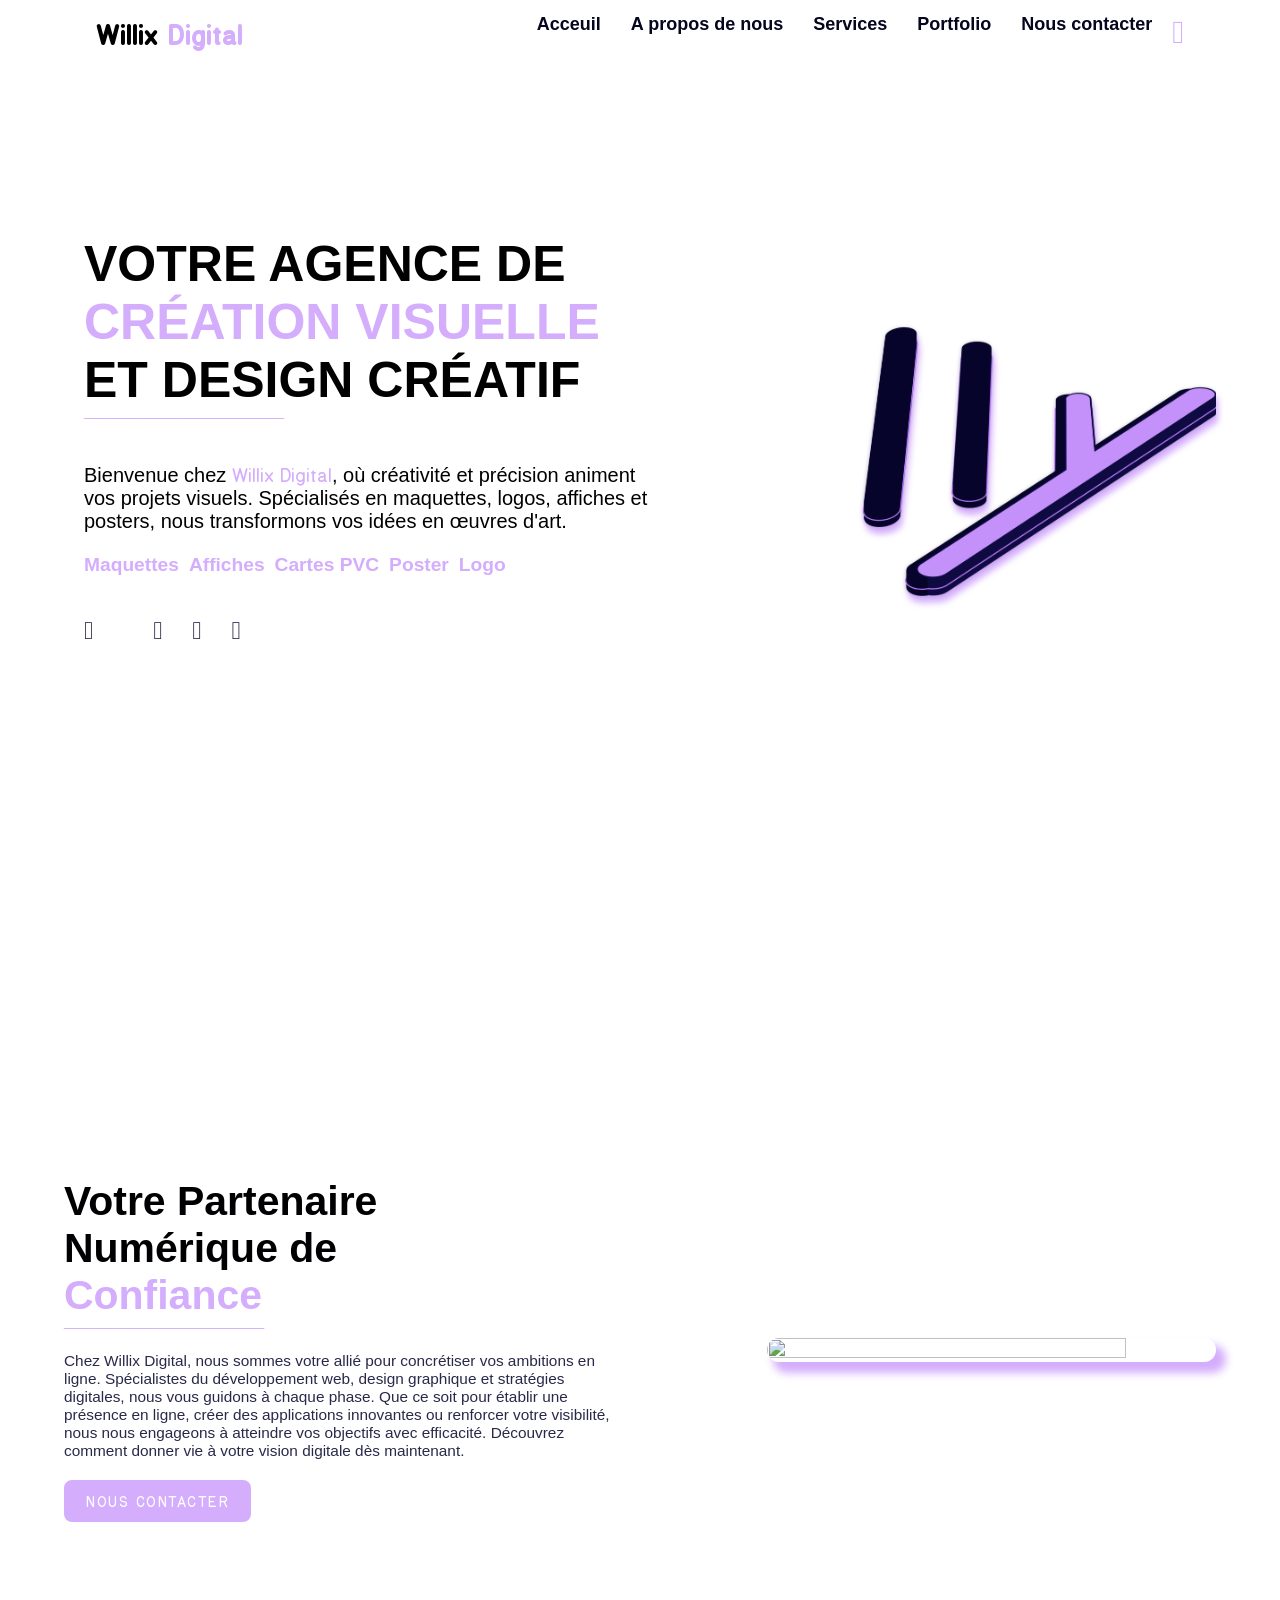
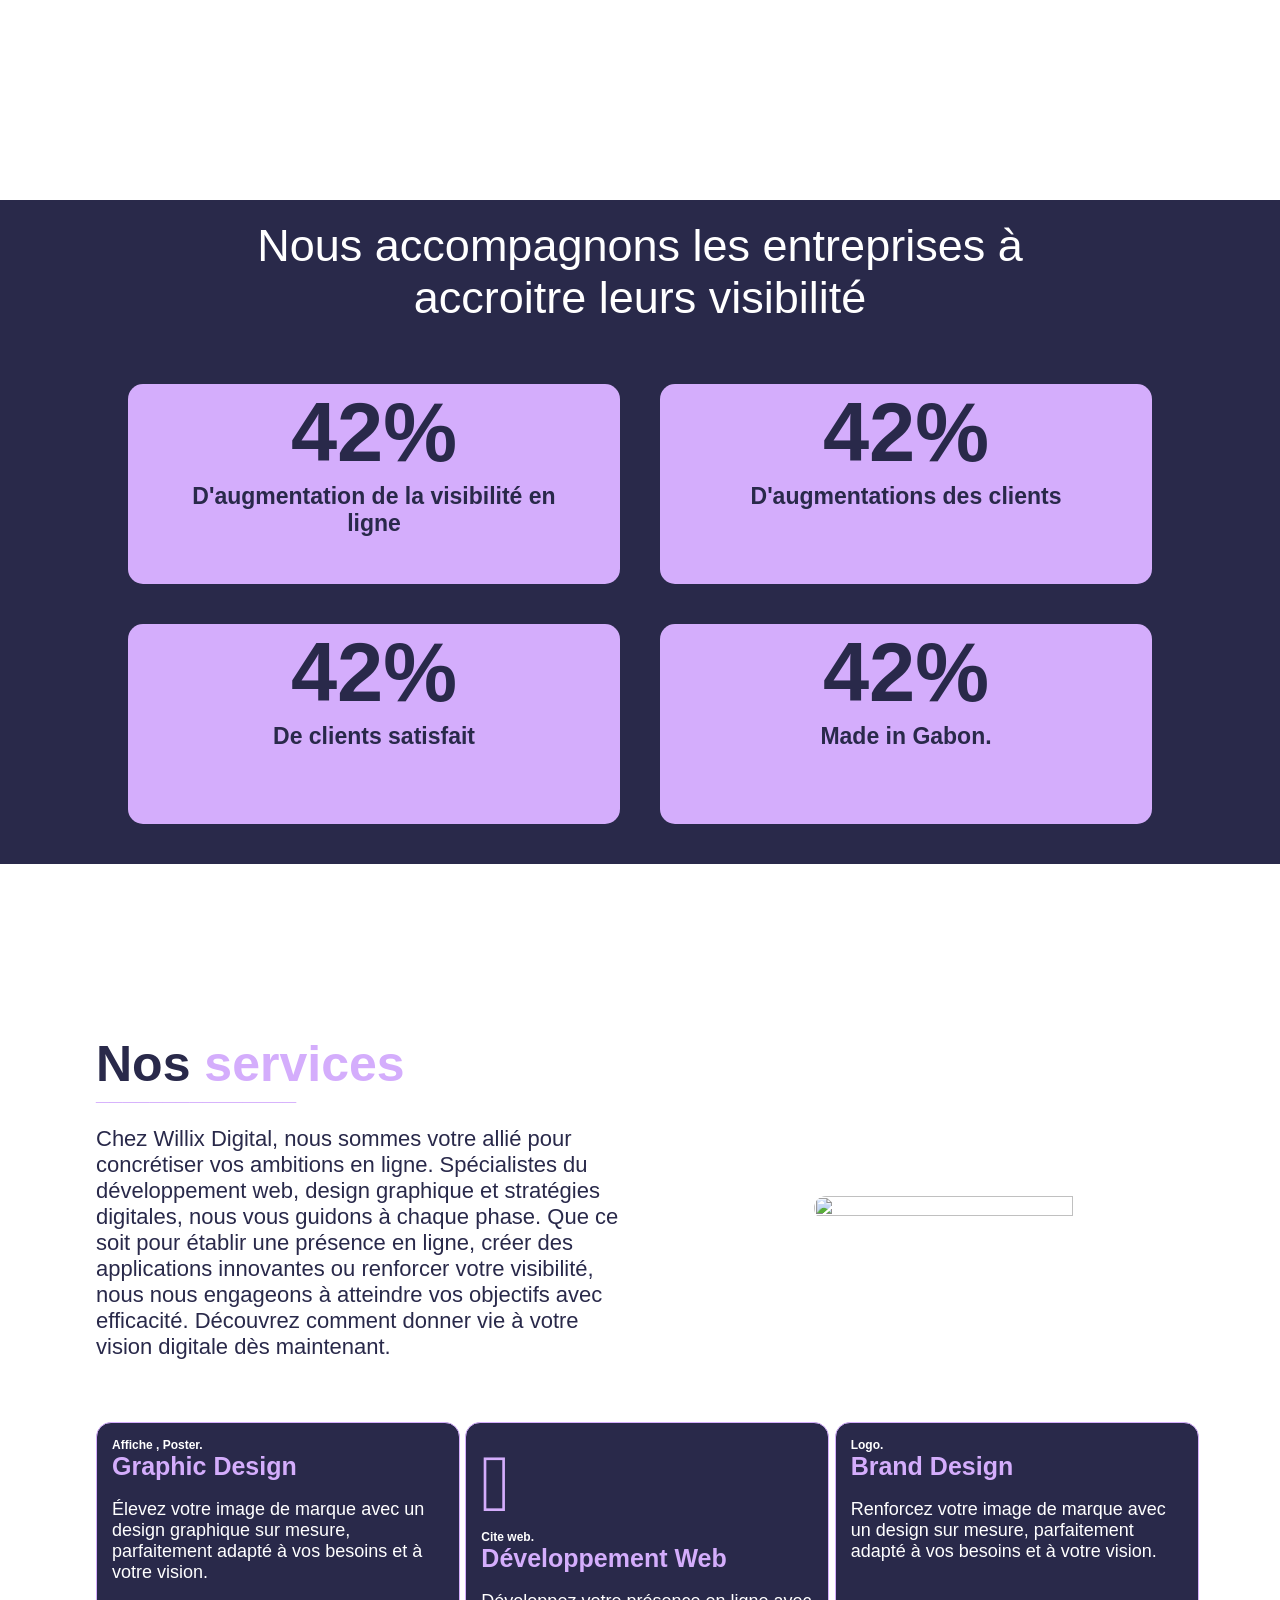
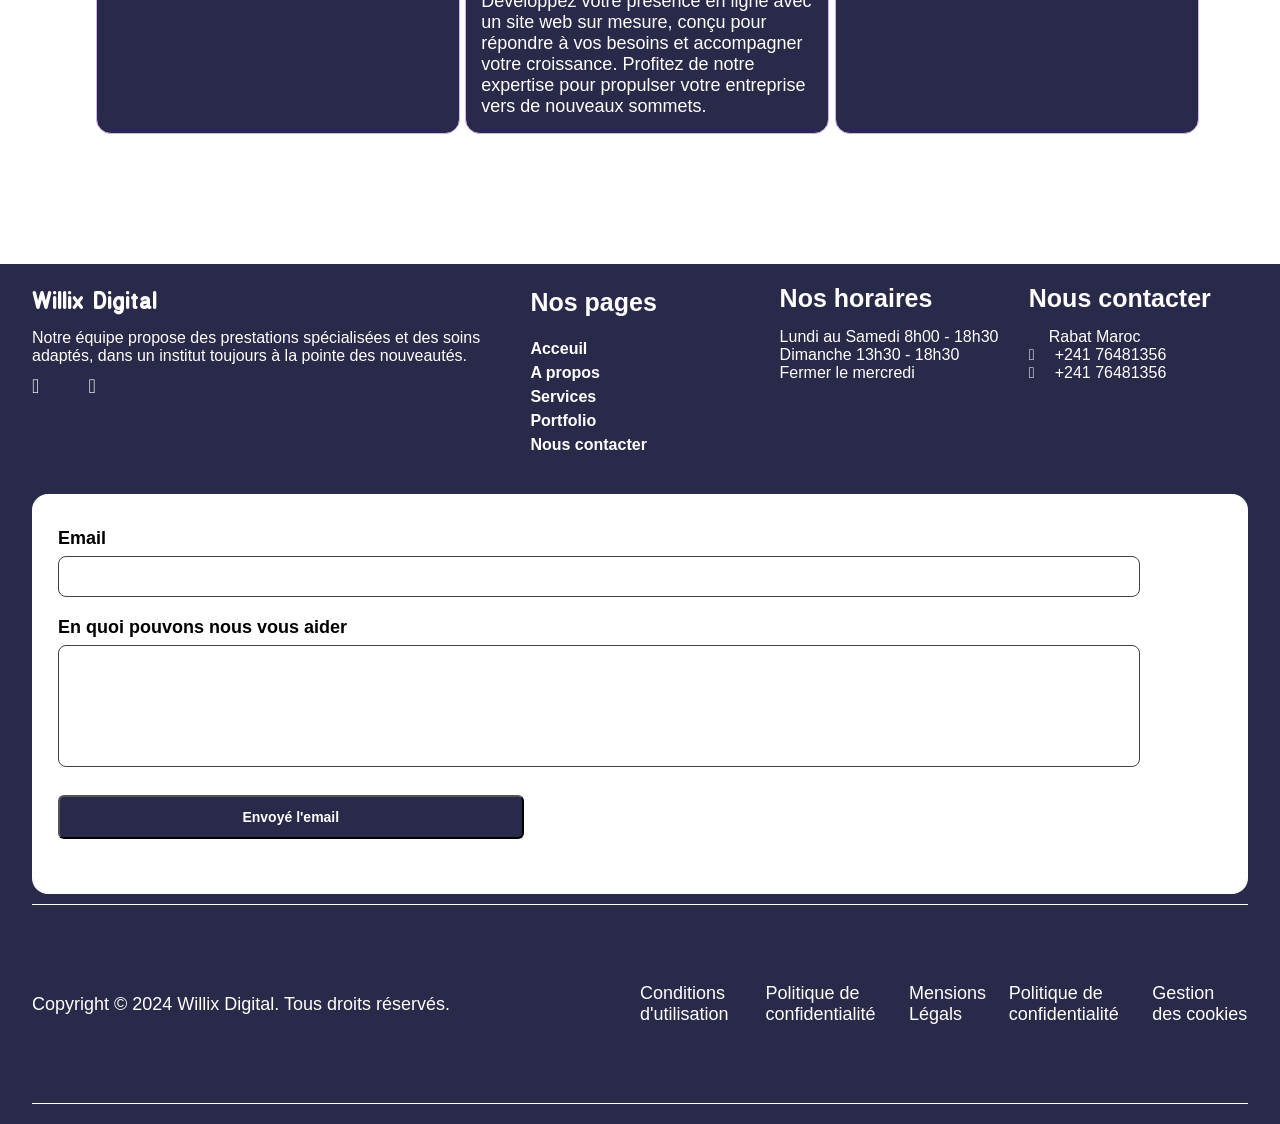
==== Index.html @ 76c15cb1 "Dépôt 20" ====
<!DOCTYPE html>
<html lang="fr">

<head>
    <meta charset="UTF-8">
    <meta name="viewport" content="width=device-width, initial-scale=1.0">
    <title>Willix Digital</title>

    <link href="./Images/Logo curv - big.png" rel="icon">

    <!-- Font Awesome -->
    <script defer src="https://kit.fontawesome.com/2b1a7acadb.js" crossorigin="anonymous"></script>
    <link rel="stylesheet" href="https://cdnjs.cloudflare.com/ajax/libs/font-awesome/4.7.0/css/font-awesome.min.css">
     
    <!-- Font Google -->
    <link rel="stylesheet" href="https://fonts.googleapis.com/css2?family=Material+Symbols+Rounded:opsz,wght,FILL,GRAD@48,400,0,0">
    

    <!-- Template Stylesheet -->
    <link rel="stylesheet" href="./Style/Font.css">
    <link rel="stylesheet" href="./Style/Style.css">
    <link rel="stylesheet" href="./Style/Responsive.css">

    <!-- Librerie Js -->
    <script src="https://unpkg.com/typewriter-effect@latest/dist/core.js"></script>

</head>

<body>
    <header>
        <nav class="navbar " id="navbar">
            <div class="ma-nav">
                <h1><a href="./Index.html" class="logotxt" id="logo">Willix <span>Digital</span></a></h1>
                <a href="./Index.html" id="logo" class="logoimg"><img src="./Images/2.svg" height="120px" width="120px"></a>
                <ul class="navlinks">
                    <span class="close-btn material-symbols-rounded">close</span>
                    <a href="./Index.html" class="clearcolor">Acceuil</a>
                    <a href="#a-propos" class="clearcolor">A propos de nous</a>
                    <a href="#services" class="clearcolor">Services</a>
                    <a href="#" class="clearcolor">Portfolio</a>
                    <a href="#" class="clearcolor">Nous contacter</a>
                    <i class="fa-solid fa-toggle-on fa-2x clearcolor" id="mode"></i>
                </ul>
                <span class="hamburger-btn material-symbols-rounded">menu</span>
            </div>
        </nav>

        <div class="head-text ">
            <div class="txt-zone">
                    <h1 id="tp" >VOTRE AGENCE DE <span>CRÉATION VISUELLE</span> ET DESIGN CRÉATIF</h1>
                    <h2 class="trait">_______________</h2>
                    <p id="secondp" >Bienvenue chez <span> Willix Digital</span>, où créativité et précision animent vos projets visuels. Spécialisés en maquettes, logos, affiches et posters, nous transformons vos idées en œuvres d'art.</p>
                    <p id="firstp"><a href="">Maquettes</a><a href="">Affiches</a><a href="">Cartes PVC</a><a href="">Poster</a><a href="">Logo</a></p>
                    <ul id="socialslinks">
                        <a href=""><i class="fa-brands fa-twitter fa-2x"></i></a>
                        <a href="#"><i class="fa-brands fa-x-twitter"></i></a>
                        <a href=""><i class="fa-brands fa-facebook fa-2x"></i></a>
                        <a href="https://github.com/Willix-Digital"><i class="fa-brands fa-github fa-2x"></i></a>
                        <a href="https://www.instagram.com/willixdigital/"><i class="fa-brands fa-instagram fa-2x"></i></a>
                    </ul>
            </div>
            <div class="imglogohead"><img src="./Images/Logo curv sans bg.png"  class="logohead"></div>
        </div>
    </header>



    <section class="a-propos " id="a-propos">
        <div id="zone-spétial">
            <div class="spétial-txt ">
                <h1>Votre Partenaire Numérique de <span>Confiance</span></h1>
                <h2 class="trait">_______________</h2>
                <p>
                    Chez Willix Digital, nous sommes votre allié pour concrétiser vos ambitions en ligne. Spécialistes du développement web, design graphique et stratégies digitales, nous vous guidons à chaque phase.
                    <span class="more-text">Que ce soit pour établir une présence en ligne, créer des applications innovantes ou renforcer votre visibilité, nous nous engageons à atteindre vos objectifs avec efficacité. Découvrez comment donner vie à votre vision digitale dès maintenant.</span> 
                    <span class="show-more" onclick="toggleText()">Lire la suite</span>
                </p>
                <button class="btn">NOUS CONTACTER</button>
            </div>
            <div class="spétial-img">
                    <img src="./Images/person-using.jpg">
            </div>
        </div>
    </section>


    <section id="accompagnement">
        <div class="acc">
            <p class="accompagnement-txt">
                Nous accompagnons les entreprises à accroitre leurs visibilité
            </p>
            <ul class=" acc-itms">
                <li><h1 class="prc1 stat1" data-value="80" >0%</h1><p>D'augmentation de la visibilité en ligne</p></li>
                <li><h1 class="prc2 stat2" data-value="90" >0%</h1><p>D'augmentations des clients</p></li>
                <li><h1 class="prc3 stat3" data-value="100">0%</h1><p>De clients satisfait</p></li>
                <li><h1 class="prc4 stat4" data-value="53" >0%</h1><p>Made in Gabon.</p></li>
            </ul>
        </div>
    </section>


    <section class="services " id="services">
        <div id="zone-spétial2">
            <div class="services-txt ">
                <h1>Nos <span>services</span></h1>
                <h2 class="trait">_______________</h2>
                <p>
                    Chez Willix Digital, nous sommes votre allié pour concrétiser vos ambitions en ligne. Spécialistes du développement web, design graphique et stratégies digitales, nous vous guidons à chaque phase. 
                    <span class="more-text">Que ce soit pour établir une présence en ligne, créer des applications innovantes ou renforcer votre visibilité, nous nous engageons à atteindre vos objectifs avec efficacité. Découvrez comment donner vie à votre vision digitale dès maintenant.</span>            
                    <span class="show-more" onclick="toggleText()">Lire la suite</span>
                </p>
            </div>
            <div class="services-img">
                    <img src="./Images/person-using.jpg">
            </div>
        </div>
        <div class="services-itms">
            <div class="service1">
                <a href="#">
                    <i class="fa-solid fa-pen-to-square"></i>   
                    <h3>Affiche , Poster.</h3>                 
                    <h1>Graphic Design</h1>
                    <p>Élevez votre image de marque avec un design graphique sur mesure, parfaitement adapté à vos besoins et à votre vision.</p>
                </a>
            </div>
            <div class="service2">
                <a href="#">
                    <i class="fa-solid fa-laptop"></i> 
                    <h3>Cite web.</h3>                                    
                    <h1>Développement Web</h1>
                    <p>
                        Développez votre présence en ligne avec un site web sur mesure, conçu pour répondre à vos besoins et accompagner votre croissance. <span class="more-text">Profitez de notre expertise pour propulser votre entreprise vers de nouveaux sommets.</span>
                        <span class="show-more invisible" onclick="toggleText()">Lire la suite</span>
                    </p>
                    
                </a>
            </div>
            <div class="service3">
                <a href="#">
                    <i class="fa-regular fa-lightbulb"></i> 
                    <h3>Logo.</h3>                                    
                    <h1>Brand Design</h1>
                    <p>Renforcez votre image de marque avec un design sur mesure, parfaitement adapté à vos besoins et à votre vision.</p>
                </a>
            </div>
        </div>
    </section>

    <footer>
        <div class="sections-footer">
            <div class="footpart1">
                <div class="page-section">
                    <h1>Nos pages</h1>
                    <div class="linkpage">
                        <a href="./index.html">Acceuil</a>
                        <a href="#a-propos">A propos</a>
                        <a href="#services">Services</a>
                        <a href="#Portfolio">Portfolio</a>
                        <a href="./contact">Nous contacter</a>
                    </div>
                </div>
                <div class="Apropos-section">
                    <h1>Willix Digital</h1>
                    <p>Notre équipe propose des prestations spécialisées et des soins adaptés, dans un institut toujours à la pointe des nouveautés.</p>
                    <div class="social-icones">
                        <a href="#"><i class="fa-brands fa-instagram"></i></a>
                        <a href="#"><i class="fa-brands fa-facebook"></i></a>
                        <a href="#"><i class="fa-brands fa-x-twitter"></i></a>
                        <a href="#"><i class="fa-brands fa-tiktok"></i></a>
                    </div>
                </div>
                <div class="Horraire-section">
                    <h1>Nos horaires</h1>
                    <p>Lundi au Samedi 8h00 - 18h30</p>
                    <p>Dimanche 13h30 - 18h30</p>
                    <p>Fermer le mercredi</p>
                </div>
                <div class="Contact-section">
                    <h1>Nous contacter</h1>
                    <a href=""><i class=" fac fa-solid fa-location-dot"></i>Rabat Maroc</a><br>
                    <a href=""><i class=" fac fa-solid fa-phone"></i>+241 76481356</a><br>
                    <a href=""><i class=" fac fa-brands fa-whatsapp"></i>+241 76481356</a>
                </div>
                <div class="Legal-section">
                    <h3>Copyright © 2024 Willix Digital. Tous droits réservés. </h3>
                    <div class="legallink">
                        <a href="#">Conditions d'utilisation </a>
                        <a href="#"> Politique de confidentialité</a>
                        <a href="#">Mensions Légals</a>
                        <a href="#">Politique de confidentialité</a>
                        <a href="#">Gestion des cookies</a>
                    </div>
                </div>
                <div class="map-section">
                    <div class="form-container">
                        <form class="form">
                          <div class="form-group">
                            <label for="email">Email</label>
                            <input type="text" id="email" name="email" required="">
                          </div>
                          <div class="form-group">
                            <label for="textarea">En quoi pouvons nous vous aider</label>
                            <textarea name="textarea" id="textarea" rows="10" cols="50" required="">          </textarea>
                          </div>
                          <button class="form-submit-btn" type="submit">Envoyé l'email</button>
                        </form>
                      </div>               
                </div>
            </div>
        </div>
</footer>

    <script src="./Script.js"> </script>
</body>

</html>
---- Style/Font.css ----
@font-face {
    font-family: 'National Park';
    src: url('/Font/NationalPark-Regular.woff2') format('woff2'),
        url('/Font/NationalPark-Regular.woff') format('woff');
    font-weight: normal;
    font-style: normal;
    font-display: swap;
}

@font-face {
    font-family: 'National Park';
    src: url('/Font/NationalPark-Heavy.woff2') format('woff2'),
        url('/Font/NationalPark-Heavy.woff') format('woff');
    font-weight: 900;
    font-style: normal;
    font-display: swap;
}

@font-face {
    font-family: 'National Park Outline';
    src: url('/Font/NationalPark-Outline.woff2') format('woff2'),
        url('/Font/NationalPark-Outline.woff') format('woff');
    font-weight: normal;
    font-style: normal;
    font-display: swap;
}

@font-face {
    font-family: 'National Park';
    src: url('/Font/NationalPark-Thin.woff2') format('woff2'),
        url('/Font/NationalPark-Thin.woff') format('woff');
    font-weight: 100;
    font-style: normal;
    font-display: swap;
}



@import url('https://fonts.googleapis.com/css2?family=Figtree:ital,wght@0,300..900;1,300..900&display=swap');

@import url('https://fonts.googleapis.com/css2?family=Open+Sans:ital,wght@0,300..800;1,300..800&display=swap');
---- Style/Style.css ----
/*!
=======================================================================
     *GENERAL
=======================================================================
*/
* {
    margin: 0;
    padding: 0;
    text-decoration: none;
    list-style: none;
    /*border: 1px solid #d4adfc;*/
}

html {
  scroll-behavior: smooth;
}

body {
  opacity: 1;
  background-color: white;
  position: relative;
  font-family: "Figtree", sans-serif;
  position: relative;
}
img{
  border-radius: 15px;
}
.trait{
  color: #d4adfc;
  width: 100%;
  padding: 0;
  margin-bottom: 20px;
  margin-top: -35px;
}

.darkcolor{
  color: #05051d;
  transition: all 0.3s;
}

.clearcolor{
  color: #d4adfc;
  transition: all 0.3s;
}

.whitecolor{
  color: white;
  transition: all 0.3s;
}

.whitebg{
  background-color: white;
}
/*!
=======================================================================
     *HEAD
=======================================================================
*/
header {
    height: 100vh;
    width: 100vw;
    max-width: 100%;
    padding: 0;
    margin: 0 auto;
    display: flex;
    flex-wrap: wrap;
    z-index: 0;
}

nav {
    width: 100vw;
    max-width: 100%;
    height: 65px;
    display: flex;
    align-items: center;
    justify-content: center;
    position: fixed;
    gap: 30px;
    right: 0;
    left: 0;
    top: 0;
    margin: 0 auto;
    z-index: 999999;
}

.ma-nav{
  max-width: 1700px;
  width: 85vw;
  display: flex;
  align-items: center;
  justify-content: space-between;
  z-index: 999999;
  margin: 10px auto;
  position: relative;
}

.navlinks{
    display: flex;
    justify-content: space-around;
    gap: 10px;
    text-align: center;
}

.navlinks a{
    font-weight: 600;
    font-size: 18px;
    transition: all 0.3s;
    border-bottom: 1px solid transparent;
    padding-bottom: 10px;
    padding: 0 10px;
    color: #05051d;
}

.navlinks a:hover{
    color: #d4adfc;
}

.navbar h1 a{
    color: black;
    font-size: 30px;
    font-family: 'National Park';
}

.logotxt {
  transition: opacity 0.2s ease, visibility 0.2s ease;
}

#logo span{
  color: #d4adfc;
}

.logoimg {
  transition: opacity 0.2s ease, visibility 0.2s ease;
  opacity: 0;
  visibility: hidden;
  position: absolute;
  left: -50px;
}

.logotxt.invisible {
  opacity: 0;
  visibility: hidden;
}

.logoimg.visible {
  opacity: 1;
  visibility: visible;
}

nav .close-btn {
  position: absolute;
  left: 20px;
  top: 10px;
  display: none;
  color: white;
  cursor: pointer;
  font-size: 40px;
}

nav .hamburger-btn {
  color: #05051d;  
  cursor: pointer;
  font-size: 40px;
  display: none;
}

.navbar.scrolled {
  background-color: #d4adfc;
}

.navlinks a.scrolled,.navbar h1 span.scrolled {
  color: black;
}

.navlinks a:hover.scrolled,#logo a.scrolled{
  border-bottom: 1px solid #000002;
}

.head-text{
    display: flex;
    position: relative;
    width: 90%;
    max-width: 1680px;
    margin: auto;
    z-index: 0;
}


.txt-zone{
    display: flex;
    justify-content: flex-start;
    align-items: flex-start;
    flex-wrap: wrap;
    height: auto;
    gap: 20px;
    width: 70%;
    margin: auto 20px;
    color: black;
}

#tp span{
  color: #d4adfc;
}

.txt-zone h1{
   font-size:50px;
   width: 80%;
}

.txt-zone a{
  font-size: 1.5rem;
  width: 100%;
  padding-right: 10px;
  font-weight: bold;
}

#secondp{
  font-size: 20px;
  width: 80%;
  margin: 0;
  color: black;
}

#firstp{
  color: #d4adfc;
  font-size: 20px;
  width: 100%;
}


#secondp a ,#firstp a{ 
  font-size: 1.2rem;
  color: #d4adfc;

}

#secondp span{
  font-family: 'National Park';
  color: #d4adfc;
}

#socialslinks{
  display: flex;
  justify-content: space-around;
  gap: 20px;
  margin: 20px 0;
}

#socialslinks i{
  color: #29294a;
  font-size: 25px;
  transition: all 0.3s;
}

#socialslinks i:hover{
  color: #d4adfc;
}

i:active {
  letter-spacing: 1.5px;
  color: hsl(0, 0%, 100%);
  transform: translateY(10px);
  transition: 100ms;
}

.imglogohead{
  width: 40%;
}

.logohead{
  height: 100%;
  width: 100%;
  object-fit: cover;
  object-position: center;
  filter:drop-shadow( 2px 7px 3px #d4adfc);
  position: relative;
  animation: moveUpDown 2s infinite;
}

@keyframes moveUpDown {
  0% {
    top: 0;
  }
  50% {
    top: 20px;
  }
  100% {
    top: 0;
  }
}

/*!
=======================================================================
     *A PROPOS
=======================================================================
*/
.a-propos{
  width: 100vw;
  max-width: 100%;
  height: 100vh;
  min-height: 500px;
  max-height: 1200px;
  display: flex;
  flex-wrap: wrap;
  position: relative;
  justify-content: center;
  margin:  auto;
  font-family: "Open Sans", sans-serif;
  position: relative;
}
#zone-spétial{
  width: 85vw;
  max-width: 1700px;
  min-width: 1000px;
  position: relative;
  display: flex;
  justify-content: center;
  align-items: center;
  flex-wrap: nowrap;
  margin: auto;
  gap: 30px;
  z-index: 5;
}
.spétial-txt{
  width: 50%;
  text-align: left;
  color: #000002;
}
.spétial-txt span{
color: #d4adfc;
}
.spétial-txt h1{
  font-size: 50px;
  padding-bottom: 20px;
  width: 80%;
}
.spétial-txt p{
  font-size: 20px;
  margin-bottom: 20PX;
}

.spétial-txt p span{
  color: inherit;
  transition: all 0.3s ease-in-out;
}
.more-text {
  transition: all 0.3s ease-in-out;
}
.show-more {
  display: none;
  transition: all 0.3s ease-in-out;
}
.spétial-img{
  width: 50%;
  display: flex;
  justify-content: flex-end;
  align-items: center;
}


.spétial-img img {
  width: 600px;
  height:400px;
  object-fit: cover;
  object-position: center;
  box-shadow: 8px 9px 9px 2px rgba(212,173,252,1);
  -webkit-box-shadow: 8px 9px 9px 2px rgba(212,173,252,1);
  -moz-box-shadow: 8px 9px 9px 2px rgba(212,173,252,1);
}

.btn {
  padding: 10px 20px;
  border-radius: 2px;
  cursor: pointer;
  border: 0;
  border:  2px solid #d4adfc;
  background-color: #d4adfc;
  color: white;
  letter-spacing: 1.5px;
  text-transform: uppercase;
  font-size: 15px;
  transition: all 0.5s ease;
  font-family: 'National Park';
  border-radius: 8px;
}

.btn:hover {
  background-color: #d4adfc;
  color: black;
  box-shadow: #d4adfc
}

.btn:active {
  letter-spacing: 1.5px;
  background-color: #d4adfc;
  color: hsl(0, 0%, 100%);
  background-color: #d4adfc;
  transform: translateY(10px);
  transition: 100ms;
}

/*!
=======================================================================
     *Accompagnement
=======================================================================
*/

#accompagnement{
  width: 100vw;
  max-width: 100%;
  background-color: #29294a;
}

.acc{
  max-width: 1700px;
  display: flex;
  flex-wrap: wrap;
  justify-content: center;
  align-items: center;
  color: white;
  margin:  auto;
}

.acc p{
  width: 60%;
  font-size: 45px;
  text-align: center;
  margin: 20px auto;
  color: white;
}

.acc-itms{
  display: grid;
  width: 80%;
  display: grid;
  grid-template-columns: repeat(4, 1fr);
  grid-template-rows: 1fr;
  grid-column-gap: 28px;
  grid-row-gap: 0px;
  justify-content: center;
  align-items: center;
  margin: 40px auto;
}

.acc-itms li {
  height: 200px;
  width: 100%;
  background-color: #d4adfc;
  border-radius: 15px;
  display: flex;
  flex-wrap: wrap;
  justify-content: center;
  align-items: center;
}
.acc-itms li h1{
  margin: auto;
  width: 100%;
  text-align: center;
  font-size: 83px;
  color: #29294a;
  font-weight: bold;
}
.acc-itms li p{
  margin: auto;
  height: 50%;
  width: 80%;
  font-size: 23px;
  color: #29294a;
  font-weight: 750;
}

/*!
=======================================================================
     *Services
=======================================================================
*/
.services{
  width: 100vw;
  max-width: 1700px;
  max-width: 100%;
  height: 100vh;
  min-height: 900px;
  max-height: 1200px;
  display: flex;
  flex-wrap: wrap;
  position: relative;
  justify-content: center;
  align-items: center;
  margin:  auto;
  z-index: 0;
  margin: 50px auto;
}
#zone-spétial2{
  width: 85vw;
  max-width: 1700px;
  position: relative;
  display: flex;
  justify-content: center;
  align-items: center;
  flex-wrap: nowrap;
  margin: auto;
  gap: 30px;
  z-index: 5;
}
#zone-services{
  width: 85vw;
  max-width: 1700px;
  min-width: 1000px;
  position: relative;
  display: flex;
  justify-content: center;
  align-items: center;
  flex-wrap: nowrap;
  margin: auto;
  gap: 30px;
  margin: auto;
}

.services-txt{
  width: 50%;
  text-align: left;
  color: #29294a;
}

.services-txt span{
color: #d4adfc;
}

.services-txt h1{
  font-size: 50px;
  padding-bottom: 20px;
}

.services-txt p{
  font-size: 22px;
  margin-bottom: 20PX;
}
.services-txt p span{ 
  font-size: 22px;
  margin-bottom: 20PX;
  color: inherit;
}
.services-img{
  width: 50%;
  display: flex;
  justify-content: flex-end;
  align-items: center;
}

.services-img2{
  width: 50%;
  display: flex;
  justify-content: flex-start;
  align-items: center;
}

.services-img img{
  width: 70%;
  height:100%;
  object-fit: cover;
  object-position: center;
}


.services-itms{
  width: 85vw;
  max-width: 1700px;
  height: 250px;
  display: grid;   
  grid-template-columns: repeat(3 ,1fr);  
  justify-content: center;
  align-items: center;
  grid-gap: 20px;
  color: #29294a;
  z-index: -1;
  margin-top: -200px;
  margin-bottom: 20px;
}
.services-itms a {
  color: #d4adfc;
}
.service1 ,.service2 ,.service3{
  padding:15px ;
  border: 1px solid #d4adfc;
  height: 90%;
  width: 95%;
  transition: all 0.4s ease-in-out;
  position: relative;
  border-radius: 15px;
  background-color: #29294a;
}
.service1:hover ,.service2:hover ,.service3:hover{
  background-color: #d4adfc;
  transition: all 0.4s ease-in-out;
  color: #29294a;
}
.service1:hover  h1,h3,p ,.service2:hover h1,h3,p  ,.service3:hover h1,h3,p {
  color: white;
}

.services-txt p ,.spétial-txt p {
  color: #29294a;
}

.services-itms i{
  font-size: 80px;
  color: #d4adfc;
  margin-bottom: 20px;
  transition: all 0.3s;
}
.services-itms h1{
  font-size: 25px;
  margin-bottom: 18px;
  color: #d4adfc;
}
.services-itms h3{
  font-size: 12px;
  color: white;
}
.services-itms p{
  font-size: 18px;
  color: white;
}

.service1:hover i,.service2:hover i,.service3:hover i{
  color: white;
}


/*!
=======================================================================
     *Footer
=======================================================================
*/

footer{
  height: 600px;
  width: 100vw;
  max-width: 100%;
  background-color: #29294a;
  display: flex;
  justify-content: center;
  align-items: center;
  position: relative;
  padding: 10px 0;
  color: white;
  bottom: 0;
  margin: 0 auto;
}

footer h1 {
  font-size: 25px;
  margin-bottom:15px;
}
a{
color: white;
  text-decoration: none;
}
.sections-footer{
  max-width: 1700px;
}
.footpart1{
  display: grid;
  width: 95vw;
  max-width: 1700px;
  margin:20px auto;
  grid-template-columns: repeat(5 ,1fr);
  grid-template-rows: 1fr 3fr 1fr;
  grid-row-gap: 10px;
  grid-column-gap: 30px;
}
.page-section{
  position: relative;
  text-align: center;
  grid-area: 1/1/1/4;
  display: flex;
  justify-content: center;
  align-items: center;
  flex-wrap: wrap;
  color: white;
  border-bottom: 1px solid white;
}
.page-section h1{
  width: 100%;
  text-align: left;
  font-size: 25px;
}
.linkpage{
  position: relative;
  width: 100%;
  text-align: left;
  padding-bottom: 20px;
}
.linkpage a{
  color: white;
  margin-right: 20px;
  font-weight:bold;
  border-bottom:1px solid transparent;
  padding-bottom:5px;
  transition: 0.1s ease;
}
.linkpage a:hover{
  border-bottom:1px solid white;
}
.Apropos-section{
  position: relative;
  text-align: center;
  grid-area: 3/1/2/2;
  text-align: left;
  color: white;
}
.Apropos-section h1{
  font-family: "National Park";
  margin-bottom:15px;
}
.Apropos-section a {
  padding: 20px 25px 20px 0;
  transition: 0.1s ease;
}
.Apropos-section i:hover {
  color:#d4adfc;
}
.Horraire-section{
  position: relative;
  text-align: left;
  color: white;
  grid-area: 3/2/2/2;
}
.Contact-section{
  position: relative;
  grid-area: 3/3/2/4;
  text-align: center;
  color: white;
  text-align: left;
}
.Contact-section i{
  padding-right: 20px;
  margin-bottom: 20px;
}
.Contact-section a{
  width: 100%;
}
.Legal-section{
  position: relative;
  grid-area: 3/1/4/6;
  color: white;
  border-bottom: 1px solid white;
  border-top: 1px solid white;
  display: flex;
  flex-wrap: nowrap;
  justify-content: space-between;
  align-items: center;
}

.Legal-section h3{
  width: 50%;
  font-size: 18px;
  font-weight: lighter;
}

.legallink{
  display: inline-flex;
  gap: 20px;
  justify-content: flex-end;
  align-items: center;
  margin: auto;
  width: 50%;
}
.legallink a {
  font-size: 18px;
}

.map-section{
  text-align: center;
  grid-area: 1/4/3/6;
}

.social-icones{
  width: 40%;
  display: flex;
  justify-content: space-between;
  color: white;
}
.social-icones i{
  color: white;
  font-size: 20px;
}

.form-container {
  position: relative;
  width: 100%;
  height: 100%;
  background: white;
  border: 2px solid transparent;
  padding: 32px 24px;
  font-size: 14px;
  font-family: inherit;
  color: white;
  display: flex;
  flex-direction: column;
  gap: 20px;
  box-sizing: border-box;
  border-radius: 16px;
}

.form-container button:active {
  scale: 0.95;
}

.form-container .form {
  display: flex;
  flex-direction: column;
  gap: 20px;
}

.form-container .form-group {
  display: flex;
  flex-direction: column;
  gap: 2px;
}

.form-container .form-group label {
  display: block;
  margin-bottom: 5px;
  color: black;
  font-weight: 700;
  font-size: 18px;
  text-align: left;
}

.form-container .form-group input {
  width: 90%;
  padding: 12px 16px;
  border-radius: 8px;
  color: black;
  font-family: inherit;
  background-color: transparent;
  border: 1px solid #414141;
}

.form-container .form-group textarea {
  width: 90%;
  padding: 12px 16px;
  border-radius: 8px;
  resize: none;
  color: black;
  height: 96px;
  border: 1px solid #414141;
  background-color: transparent;
  font-family: inherit;
}

.form-container .form-group input::placeholder {
  opacity: 0.5;
}

.form-container .form-submit-btn {
  display: flex;
  align-items: flex-start;
  justify-content: center;
  align-self: flex-start;
  font-family: inherit;
  color: white;
  font-weight: 600;
  width: 40%;
  background: #29294a;
  padding: 12px 16px;
  font-size: inherit;
  gap: 8px;
  margin-top: 8px;
  cursor: pointer;
  border-radius: 6px;
  transition: all 0.3s;
}

.form-container .form-submit-btn:hover {
  background-color: #d4adfc;
  border-color: #fff;
}
---- Style/Responsive.css ----
@media   (orientation:portrait ) {
    /*!
    =======================================================================
        *HEAD
    =======================================================================
    */   
    header{
        height: 50vh;
        max-height: 50vh;
    }

    .animate {
        opacity: 0;
        transform: translateY(0px);
        transition: opacity 0.4s ease-out, transform 0.4s ease-out;
    }

    .animate.show {
        opacity: 1;
        transform: translateY(0);
    }

    .head-text{
        width: 95vw;
    }

    .services{
        margin: 80px auto;
    }

    .spétial-txt{
        width: 90vw;
    }

    #zone-spétial{
        width: 85vw;
    }

    .spétial-txt{
        width: 90vw;
        max-width: 90vw;
        margin: 40px auto;
    }

    .spétial-img{
        width: 90vw;
        max-width: 90vw;
        min-width: 90vw;
    }

    .services-txt{
        width: 90vw;
        max-width:90vw;
        min-width: 90vw;
    }

    .services-img{
        width: 90vw;
        height: 300px;
        max-width:90vw;
        min-width: 90vw;
    }

    .services-itms{
        width: 90vw;
        max-width:90vw;
        min-width: 90vw;
        margin: 40px auto;
    }

    nav .close-btn {
        right: 95px;
        left: 0px;
    }
}


@media screen and (max-width:1440px) {
   /*!
    =======================================================================
        *A PROPOS
    =======================================================================
    */
    #zone-spétial{
        width: 90vw;
    }
    .spétial-txt{
        width: 50%;
    }
    .spétial-txt h1{
        font-size: 3.2vw;
    }
    .spétial-txt p{
        font-size: 1.2vw;
    }
    .spétial-img img{
        width: 80%;
        height:100%;
    }
    /*!
    =======================================================================
        *Accompagnement
    =======================================================================
    */
    .acc-itms{
        grid-template-columns: repeat(2, 1fr);
        grid-gap: 40px;
      }
    /*!
    =======================================================================
        *Footer
    =======================================================================
    */
    footer{
        padding: 20px auto;
        height: auto;
      }

      .footpart1{
        height: auto;
        margin: 10px auto;
        grid-template-rows:1fr 2fr 1fr; 
      }

      .page-section{
        grid-area: 1/3/2/3;
        border: none;
      }

      .linkpage{
        width: 100%;
        display: flex;
        flex-wrap: wrap;
        justify-content: center;
        align-items: center;
        padding-bottom: 20px;
      }

      .linkpage a{
        color: white;
        width: 100%;
      }

      .Apropos-section{
        grid-area: 1/1/2/3;
      }

      .Apropos-section a{
        padding-top: 10px;
      }

      .Horraire-section{
        grid-area: 1/4/2/4;
      }

      .Contact-section{
        grid-area: 1/5/2/5;
      }

      .Legal-section{
        grid-area: 3/1/4/6;
      }

      .map-section{
        grid-area: 2/1/3/6;
        height: 400px;
      }

}



@media screen and (max-width:1240px) {

    /*!
    =======================================================================
        *HEAD
    =======================================================================
    */
    .txt-zone h1{
        font-size: 2.3rem;
     }

    .txt-zone p a{
        font-size: 1.6rem;
     }

    .spétial-img2 img , .spétial-img img{
        width: 40vw;
        margin: auto;
    }

    #secondp{
        font-size: 1.2rem;
        width: 90%;
    }

    .services-itms{
        width: 90vw;
        grid-template-columns: repeat(3 ,1fr);
        margin-top: 0;  
    }

    /*!
    =======================================================================
        *Services
    =======================================================================
    */
    .services-txt{
        width: 70%;
    }
    .services-img img{
        width: 100%;
        height:100%;
    }
    .service1 ,.service2 ,.service3{
        height: auto;
        margin: 40px auto;
      }
    .services-txt p ,  .services-txt p span{
        font-size: 20px;
        margin-bottom: 20PX;
    }
    /*!
    =======================================================================
        *Footer
    =======================================================================
    */
    .footpart1{
        grid-template-columns: repeat(4 ,1fr);
        grid-template-rows: repeat(4 ,1fr);
      }
      .page-section{
        grid-area: 2/2/4/2;
        display: block;
      }
      .linkpage{
        width: 100%;
        display: flex;
        flex-wrap: wrap;
        justify-content: center;
        align-items: center;
        padding-bottom: 20px;
      }
      .linkpage a{
        color: white;
        width: 100%;
      }
      .Apropos-section{
        grid-area: 1/1/2/3;
      }
      .Horraire-section{
        grid-area: 1/3/2/6;
      }
      .Contact-section{
        grid-area: 2/1/4/2;
      }
      .Legal-section{
        grid-area: 4/1/4/6;
      }
      .map-section{
        grid-area: 1/3/4/6;
      }
}     


@media screen and (max-width:1100px) {
    /*!
    =======================================================================
        *HEAD
    =======================================================================
    */    
    header{
        height:100vh;
        margin: 0;
        padding: 0;
    }
    .header{
        height:100vh;
        max-width: 100%;  
        min-height: 100vh;
        padding: 0;
        margin: 0;
        padding: 0;
    }
    nav {
        width: 100vw;
        max-width: 100%;  
        height: 60px;
    }
    .ma-nav{
        width: 100vw;
    }
    .navlinks {
        display: flex;
        position: absolute;
        flex-direction: column;
        justify-content: center;
        background-color: #d4adfc;
        transition: 0.3s ease;
        align-items: center;
        top: -20px;
        bottom: 0;
        width: 100vw;
        max-width: 100%;
        height: 120vh;
        max-height: 100vh;
        min-height: 100vh;
        gap: 40px;
        right: -2000px;
        margin: 0;
        padding: 0;
        z-index: 9;
    }

    #logo img{
        height: 120px;
        width: 120px;
    }

    .navlinks a{
        font-size: 20px;
        color: black;
    }

    .navbar h1 a{
        padding-left: 95px;
    }

    nav .hamburger-btn {
        display: block;
        top: 40px;
        padding-right: 95px;
    }

    .color{
        color: #05051d;  
    }

    .logoimg {
        left: 50px;
    }

    .show-menu {
        right: 0;
    }

    .navlinks  li a{
        font-size: 24px;
        padding-bottom: 6px;
        border-bottom: 2px solid transparent;
        transition: all 0.2s ease-in-out;
        text-align: left;
    }

    .navlinks  li a:hover{
        font-size: 24px;
    }
      
    nav .close-btn {
        right: 95px;
        left: 0px;
        top: 15px;
        display: block;
        position: absolute;
        text-align: right;
    }
      .navbar h1 a{
        font-size: 30px;
        font-weight: 600;
    }

    p , .services-txt p, .spétial-txt p{
        text-align: left;
    }

    /*!
    =======================================================================
        *A PROPOS
    =======================================================================
    */
    .a-propos{
        width: 100vw;
        max-width: 100%;
        height: auto;
    }
    .a-propos::after {
        z-index: -1;

      }
    #zone-spétial{
        width: 90%;
        max-width: 90%;
        min-width: 90%;
        min-width: none;
        flex-wrap: wrap;
        padding: 20px;
        overflow: hidden;
        margin: 50px 0;
        z-index: 0;
    }
    .spétial-img2 img , .spétial-img img{
        width: 80vw;
        height:250px;
        margin: auto;
        object-position: top;
    }
    .spétial-txt{
        width: 90vw;
    }
    .spétial-txt h1{
        font-size: 40px;
    }
    .spétial-txt p{
        font-size: 18px;
    }
    .spétial-img{
        width: 100%;
    }
    .spétial-img img{
        width: 100%;
        min-height: 300px;
        min-width: 200px;
    }
    .show-more {
        display: inline;
        cursor: pointer;
        text-decoration: underline;
      }
    .more-text {
        display: none;
      }
    /*!
    =======================================================================
            *Services
    =======================================================================
    */
    .services{
        width: 100vw;
        max-width: 100%;
        height: auto;
        min-height: auto;
        max-height: auto;
    }

    #zone-spétial2{
        flex-wrap: wrap;
        height: auto;
        min-height: none;
        max-height: none;
      }

    #zone-services{
        width: 90%;
        max-width: 90%;
        min-width: 90%;
        min-width: none;
        flex-wrap: wrap;
        padding: 20px;
        overflow: hidden;
        margin: 50px 0;
        z-index: 0;
    }

    #zone-services{        
        width: 90vw;
    }

    .services-txt{
        width: 100%;
    }

    .services-txt h1{
        font-size: 40px;
    }

    .services-txt p{
        font-size: 18px;
    }

    .trait{
        color: #d4adfc;
    }
    .services-itms{
        height: 250px;
        grid-template-columns: repeat(3 ,1fr);  
        grid-gap: 20px;
      }
    .service1 ,.service2 ,.service3{
        width: 85%;
        height: 260px;
        margin: auto;
    }
    .services-itms i{
        font-size: 40px;
    }
    .services-img{
       display: none;
    }
    /*!
    =======================================================================
        *Footer
    =======================================================================
    */
    .footpart1{
        grid-template-columns: repeat(2 ,1fr);
        grid-template-rows: repeat(4 ,1fr);
        height: auto;
        max-width: 90vw;
        margin: 0 auto;
      }
      .Apropos-section{
        grid-area: 1/1/1/2;
        margin-top: 20px;
      }
      .page-section{
        grid-area: 2/1/2/3;
    }

      .legallink{
        display: flex;
        gap: 20px;
        justify-content: flex-end;
        align-items: center;
        flex-wrap: wrap;
        margin: auto;
        width: 50%;
    }

    .linkpage a{
        color: white;
        width: 100%;
    }

    .Horraire-section{
        grid-area: 3/1/3/3;
    }

    .Contact-section{
        grid-area: 4/1/4/3;
        height: 50px;
    }

    .Legal-section{
        grid-area: 6/1/6/3;
        text-align: center;
        height: 100px;
        flex-wrap: wrap;
    }
    
    .legallink{
        display: inline-flex;
        gap: 20px;
        justify-content: flex-end;
        align-items: center;
        flex-wrap: nowrap;
        margin: auto;
        width: 100%;
        font-size: 108x;
    }

    .Legal-section h3{
        width: 100%;
        font-size: 18px;
    }

    .map-section{
        grid-area: 5/1/5/3;
    }

    .linkpage a:hover{
        border-bottom:1px transparent;
    }
}














@media screen and (max-width:990px) {
        /*!
    =======================================================================
        *HEAD
    =======================================================================
    */
    header {
        height: 100vh;
        max-height: 100vh;
        width: 100vw;
        max-width: 100%;
    }
    
    .imglogohead{
        width: 60%;
      }
    .head-text{
        flex-wrap: wrap;
        text-align: center;
        justify-content: center;
        align-items: center;
        height: auto;
        max-width: 80%;
        text-align: center;;
        margin: auto;
        position: relative;
        transform: translate();
    }
    .spétial-txt{
        width: 95vw;
        margin-bottom: 20px;
    }
    .spétial-img{
        width: 95vw;
    }
    .txt-zone{
        width: 100%;
        margin: auto;
        order: 2;
        text-align: center;
    }
    .txt-zone h1{
        margin: auto;
        width: 90%;
     }
     #secondp{
        text-align: center;
        margin: auto;
        font-size: 25px;
    }
    #firstp{
        width: 100%;
        margin: auto;
        text-align: center;
        flex-wrap: wrap;
     }
     #socialslinks{
        margin: auto;
      }
    .txt-zone p a{
        font-size: 20px;
        text-align: justify;
     }
     #socialslinks i{
        font-size: 20px;
      }
    /*!
    =======================================================================
            *Services
    =======================================================================
    */
    .services{
        margin-bottom: 40px;
        width: 90vw;
        max-width: 90vw;
        height: auto;
        min-height: none;
        max-height: none;
    }
    .services-itms{
        height: 280px;
    }
    .service1 ,.service2 ,.service3{
        width: 90%;
        height: 280px;
        margin: auto;
    }
    .logohead{
        height: 100%;
        width: 100%;
        object-fit: cover;
        object-position: center;
        filter:drop-shadow( 2px 2px 3px #d4adfc);
      }
    /*!
    =======================================================================
        *Accompagnement
    =======================================================================
    */
    .stat1, .stat2 ,.stat3 ,.stat4{
        width: 90%;
        font-size: 15px;
    }

    .acc p{
        width: 80%;
        font-size: 35px;
      }
}
















@media screen and (max-width:790px) {
    /*!
    =======================================================================
        *HEAD
    =======================================================================
    */
    .navbar h1 a{
        padding-left: 35px;
        font-size: 24px;
    }
    nav .hamburger-btn {
        padding-right: 45px;
        font-size: 34px;
    }
    nav .close-btn {
        right: 35px;
        top: 11px;
      }
    .txt-zone h1{
        font-size:4.2vw;
    }
    #secondp{
        font-size: 18px;
    }
    p#firstp{
        font-size: 12px;
        width: 90vw;
    }
    /*!
    =======================================================================
        *A PROPOS
    =======================================================================
    */
    #zone-services{
        width: 90vw;
        max-width: 90vw;
        min-width: 90vw;
        margin: 50px auto;
        flex-wrap: wrap;
        padding: 0;
    }
    .services-txt{
        width: 100%;
        height: auto;
        min-height: none;
        max-height: none;
    }
    .services-img{
        width: 100%;
    }
   .services-img img{
        width: 100%;
        height:100%;
        margin: auto;
        object-position: top;
    }
    .services-txt h1{
        font-size: 20spx;
        width: 90%;
    }
    .logoimg {
        left: 10px;
      }

    /*!
    =======================================================================
        *Accompagnement
    =======================================================================
    */
    .acc-itms{
        grid-template-columns: repeat(1, 1fr);
        grid-gap: 40px;
      }

    /*!
    =======================================================================
        *Services
    =======================================================================
    */
    .services-img{
        height: 200px;
    }
    .services-itms{
        height: 280px;
        grid-template-columns: repeat(2 ,1fr);  
    }
    .service1 ,.service2 ,.service3{
        width: 90%;
        height: 280px;
        margin: auto;
    }
}

@media screen and (max-width:560px) {
    /*!
    =======================================================================
        *HEAD
    =======================================================================
    */   
    .navbar h1 a{
    padding-left: 35px;
    }

    nav .hamburger-btn {
        padding-right: 35px;
    }

    nav .close-btn {
        right: 35px;
    }

    .logoimg {
        left: -5px;
        padding-right: 20px;
    }

    .logoimg img{
        font-size: 20px;
        height: 20px;
        width: 20px;
      }

  .txt-zone{
        width: 90vw;
        min-width:90vw;
        height: 90%;
        min-height: 90%;
        max-height: 90%;
        margin: auto;
        order: 2;
        text-align: center;
    }

    .txt-zone h1{
        font-size:22px;
        width: 90%;
    }

    #firstp{
        width: 60%;
      }

    #secondp{
        font-size: 18px;
        width: 90%;
    }
    .imglogohead{
        width: 60%;
    }

    #socialslinks{
        display: flex;
        justify-content: space-around;
        gap: 20px;
        margin-top: 40px;
    }

    /*!
    =======================================================================
        *A PROPOS
    =======================================================================
    */
    .spétial-txt h1 {
        font-size:30px;
        width: 100%;
    }
    /*!
    =======================================================================
        *Services
    =======================================================================
    */
    
    .services-itms{
        height: 200px;
        grid-template-columns: repeat(1 ,1fr);  
        margin-bottom: 20px;
    }
    .service1 ,.service2 ,.service3{
        width: 95%;
        height: 200px;
        margin: auto;
    }


    }
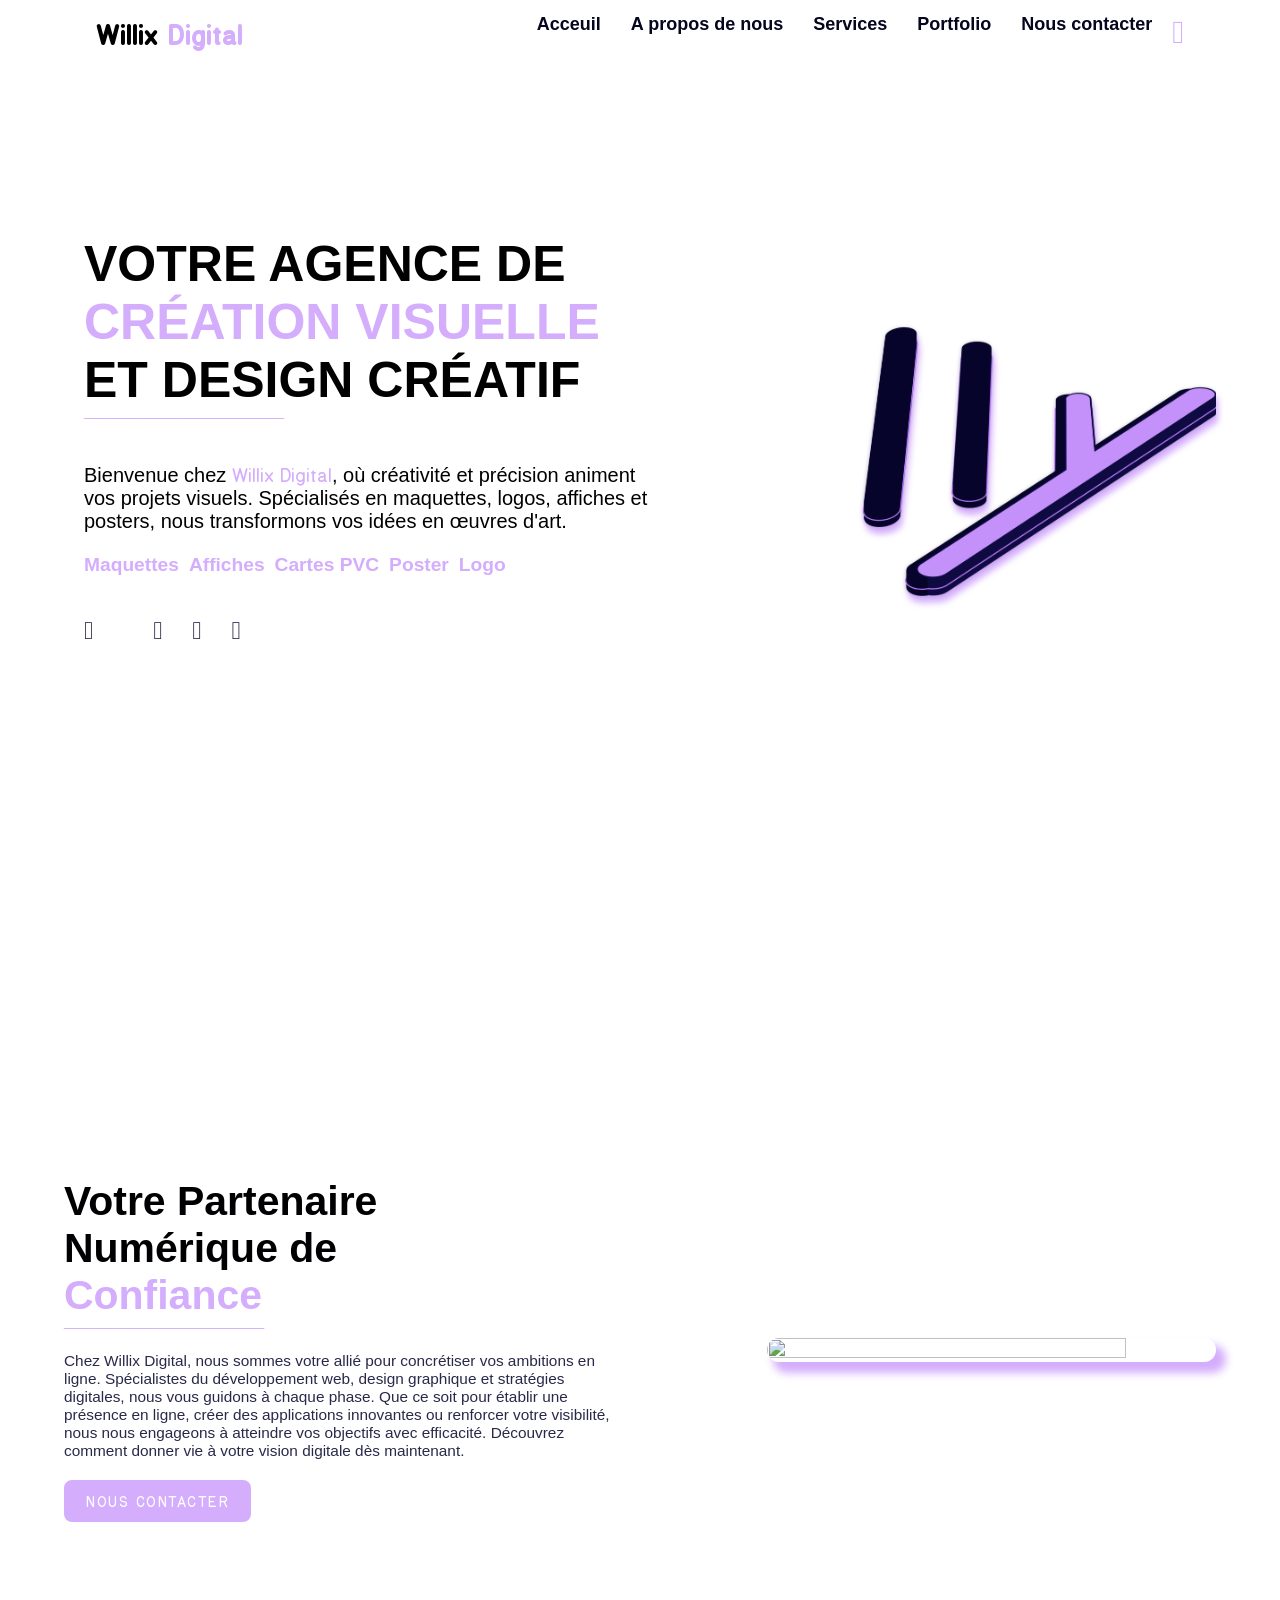
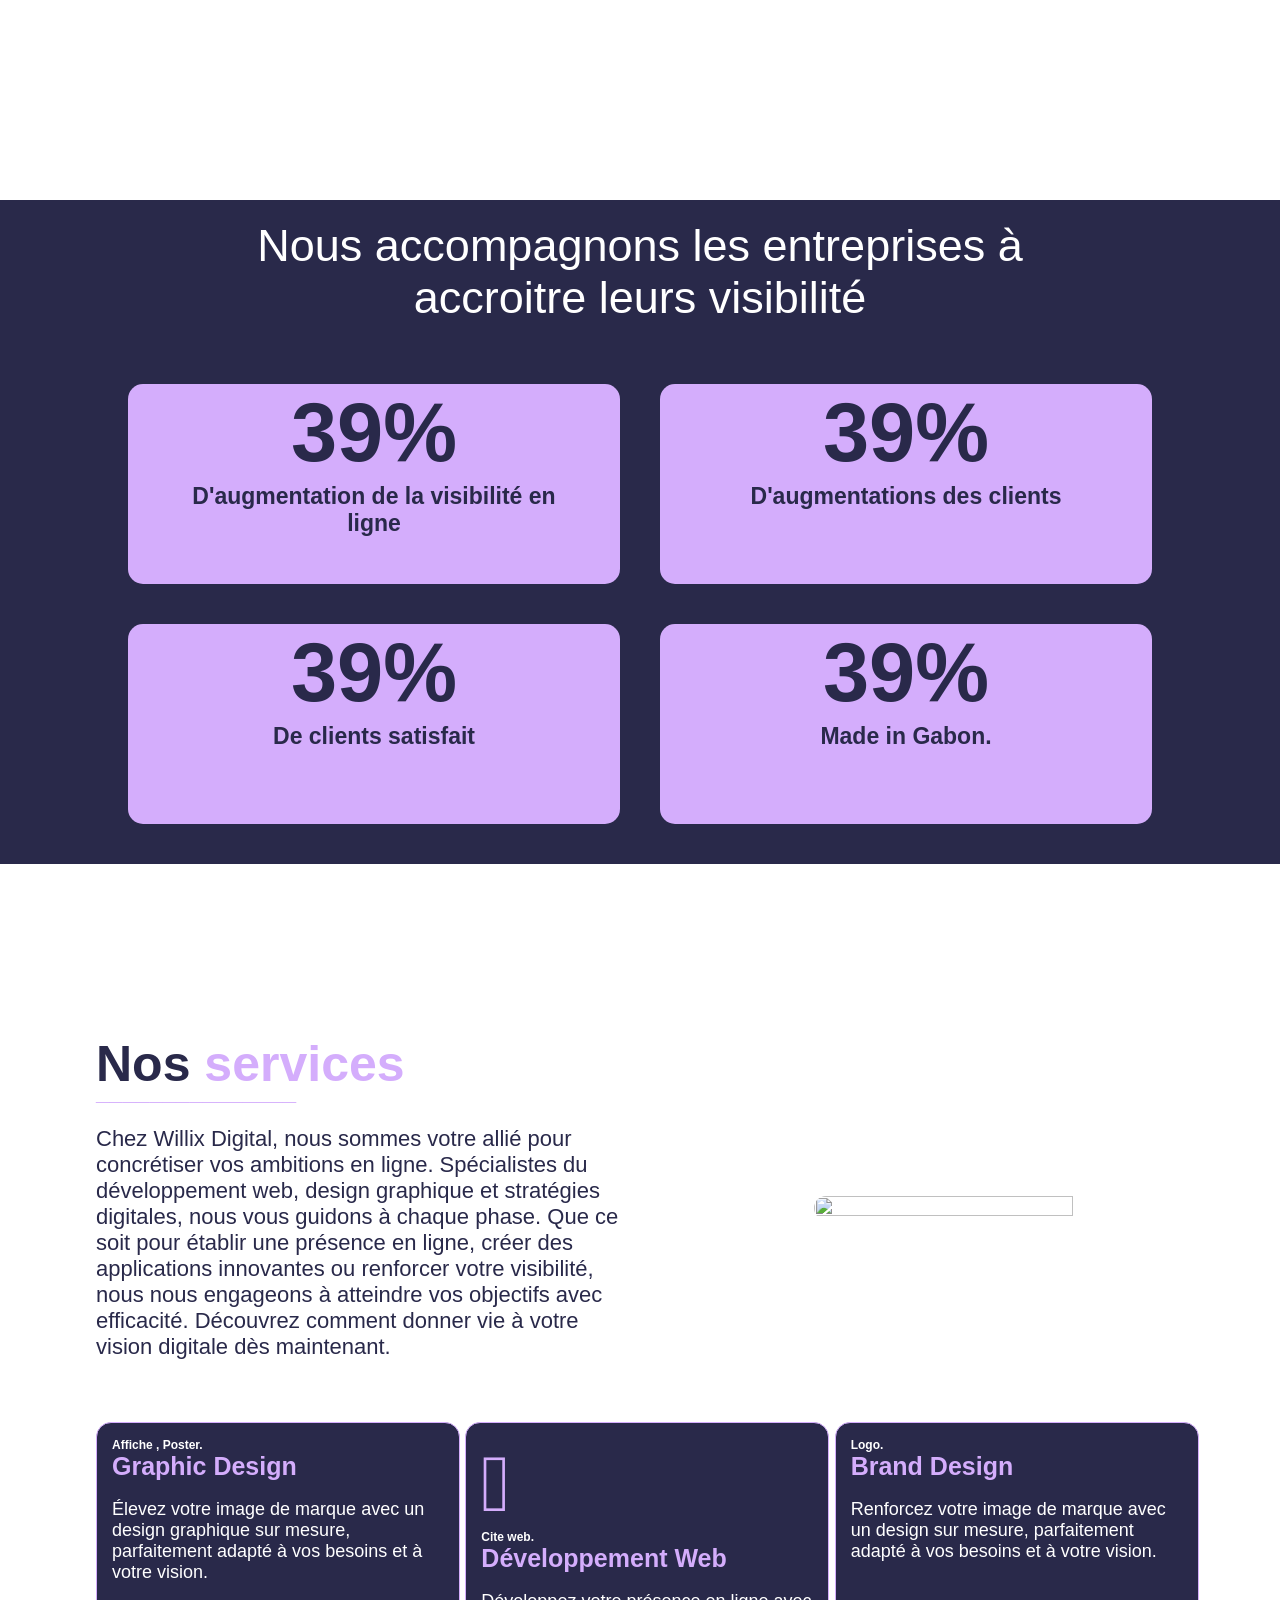
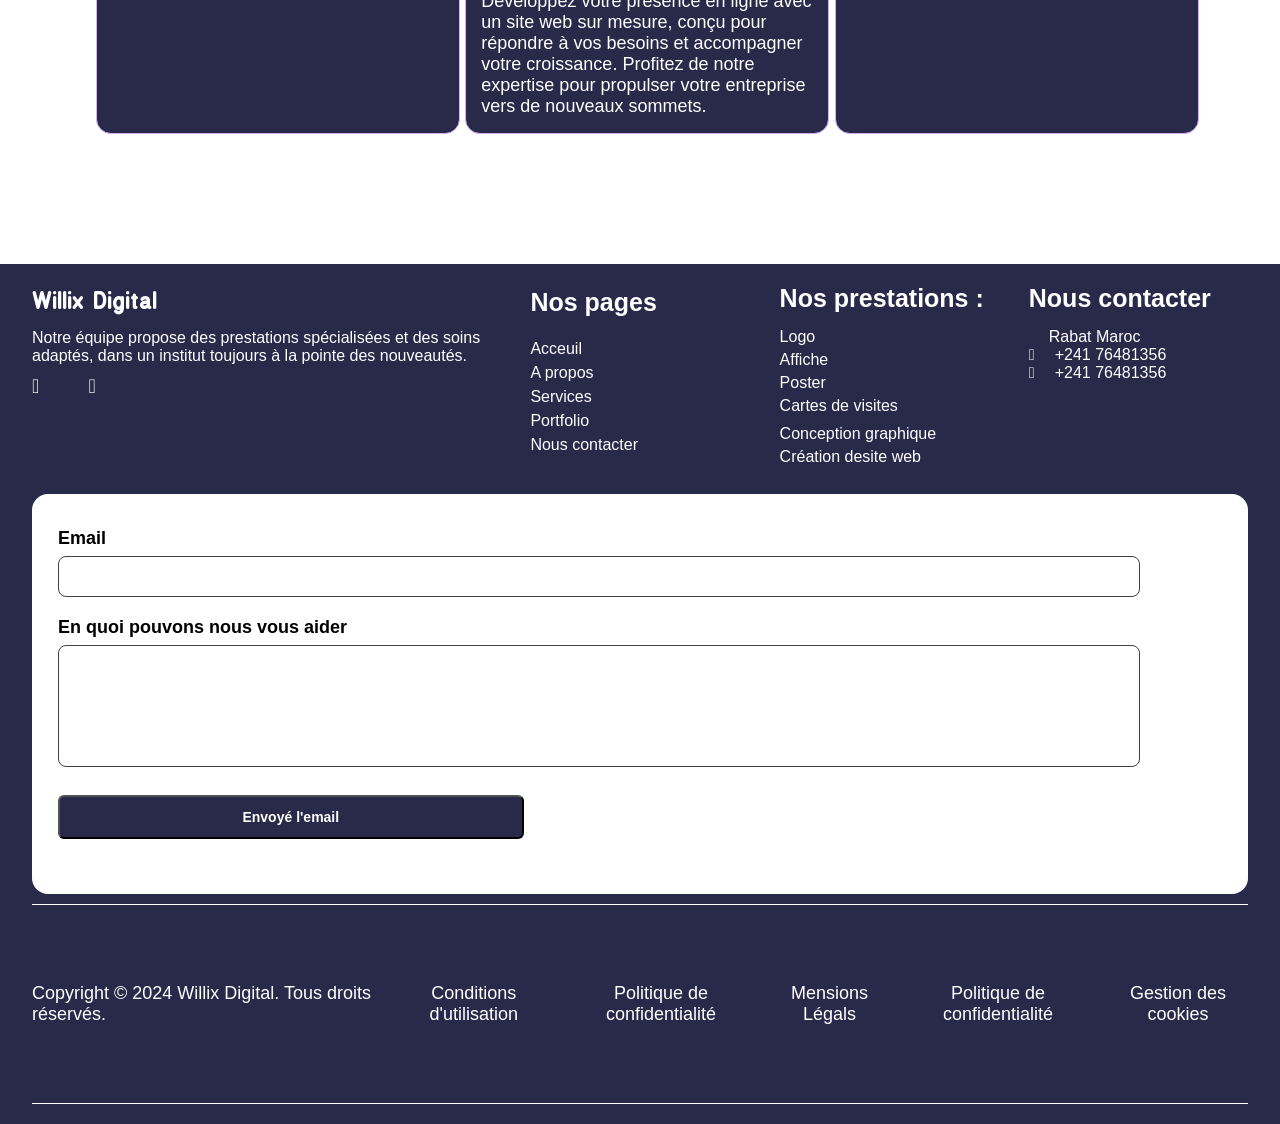
==== commit 09c4d2a5: "Dépôt 21" ====
--- a/Index.html
+++ b/Index.html
@@ -170,10 +170,15 @@
                     </div>
                 </div>
                 <div class="Horraire-section">
-                    <h1>Nos horaires</h1>
-                    <p>Lundi au Samedi 8h00 - 18h30</p>
-                    <p>Dimanche 13h30 - 18h30</p>
-                    <p>Fermer le mercredi</p>
+                    <h1>Nos prestations :</h1>
+                    <div class="listesprestations">
+                        <a href="">Logo </a>
+                        <a href=""> Affiche</a>
+                        <a href=""> Poster</a>
+                        <a href="">Cartes de visites<a>
+                        <a href="">Conception graphique</a>
+                        <a href="">Création desite web</a>
+                    </div>
                 </div>
                 <div class="Contact-section">
                     <h1>Nous contacter</h1>
--- a/Style/Style.css
+++ b/Style/Style.css
@@ -694,7 +694,6 @@
 .linkpage a{
   color: white;
   margin-right: 20px;
-  font-weight:bold;
   border-bottom:1px solid transparent;
   padding-bottom:5px;
   transition: 0.1s ease;
@@ -726,6 +725,18 @@
   color: white;
   grid-area: 3/2/2/2;
 }
+
+.listesprestations{
+  display: flex;
+  flex-wrap: nowrap;
+  gap: 5px;
+  flex-wrap: wrap;
+}
+
+.listesprestations a{
+  width: 100%;
+}
+
 .Contact-section{
   position: relative;
   grid-area: 3/3/2/4;
@@ -753,7 +764,7 @@
 }
 
 .Legal-section h3{
-  width: 50%;
+  width: 30%;
   font-size: 18px;
   font-weight: lighter;
 }
@@ -764,10 +775,11 @@
   justify-content: flex-end;
   align-items: center;
   margin: auto;
-  width: 50%;
+  width: 70%;
 }
 .legallink a {
   font-size: 18px;
+  text-align: center;
 }
 
 .map-section{
--- a/Style/Responsive.css
+++ b/Style/Responsive.css
@@ -569,8 +569,12 @@
         grid-area: 5/1/5/3;
     }
 
+    .linkpage a{
+        border-bottom:0px ;
+    }
+
     .linkpage a:hover{
-        border-bottom:1px transparent;
+        border-bottom:0px ;
     }
 }
 
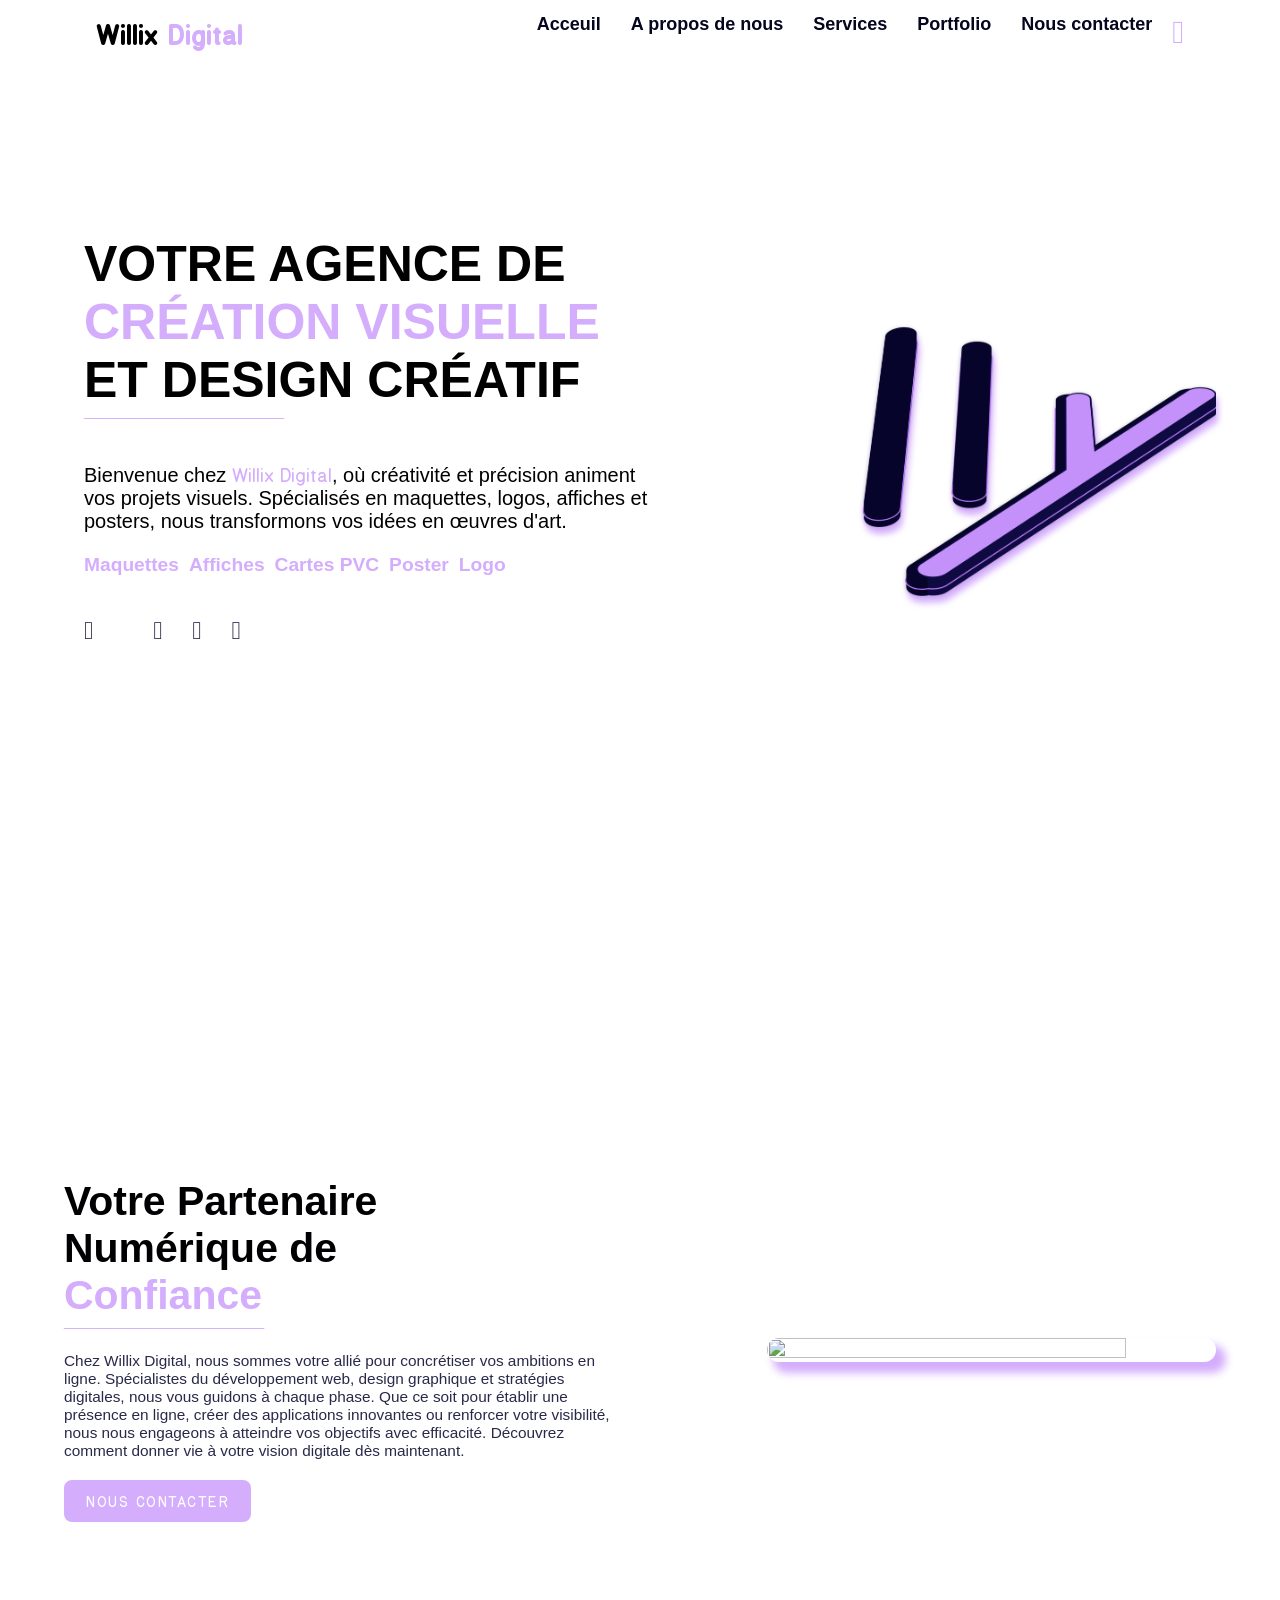
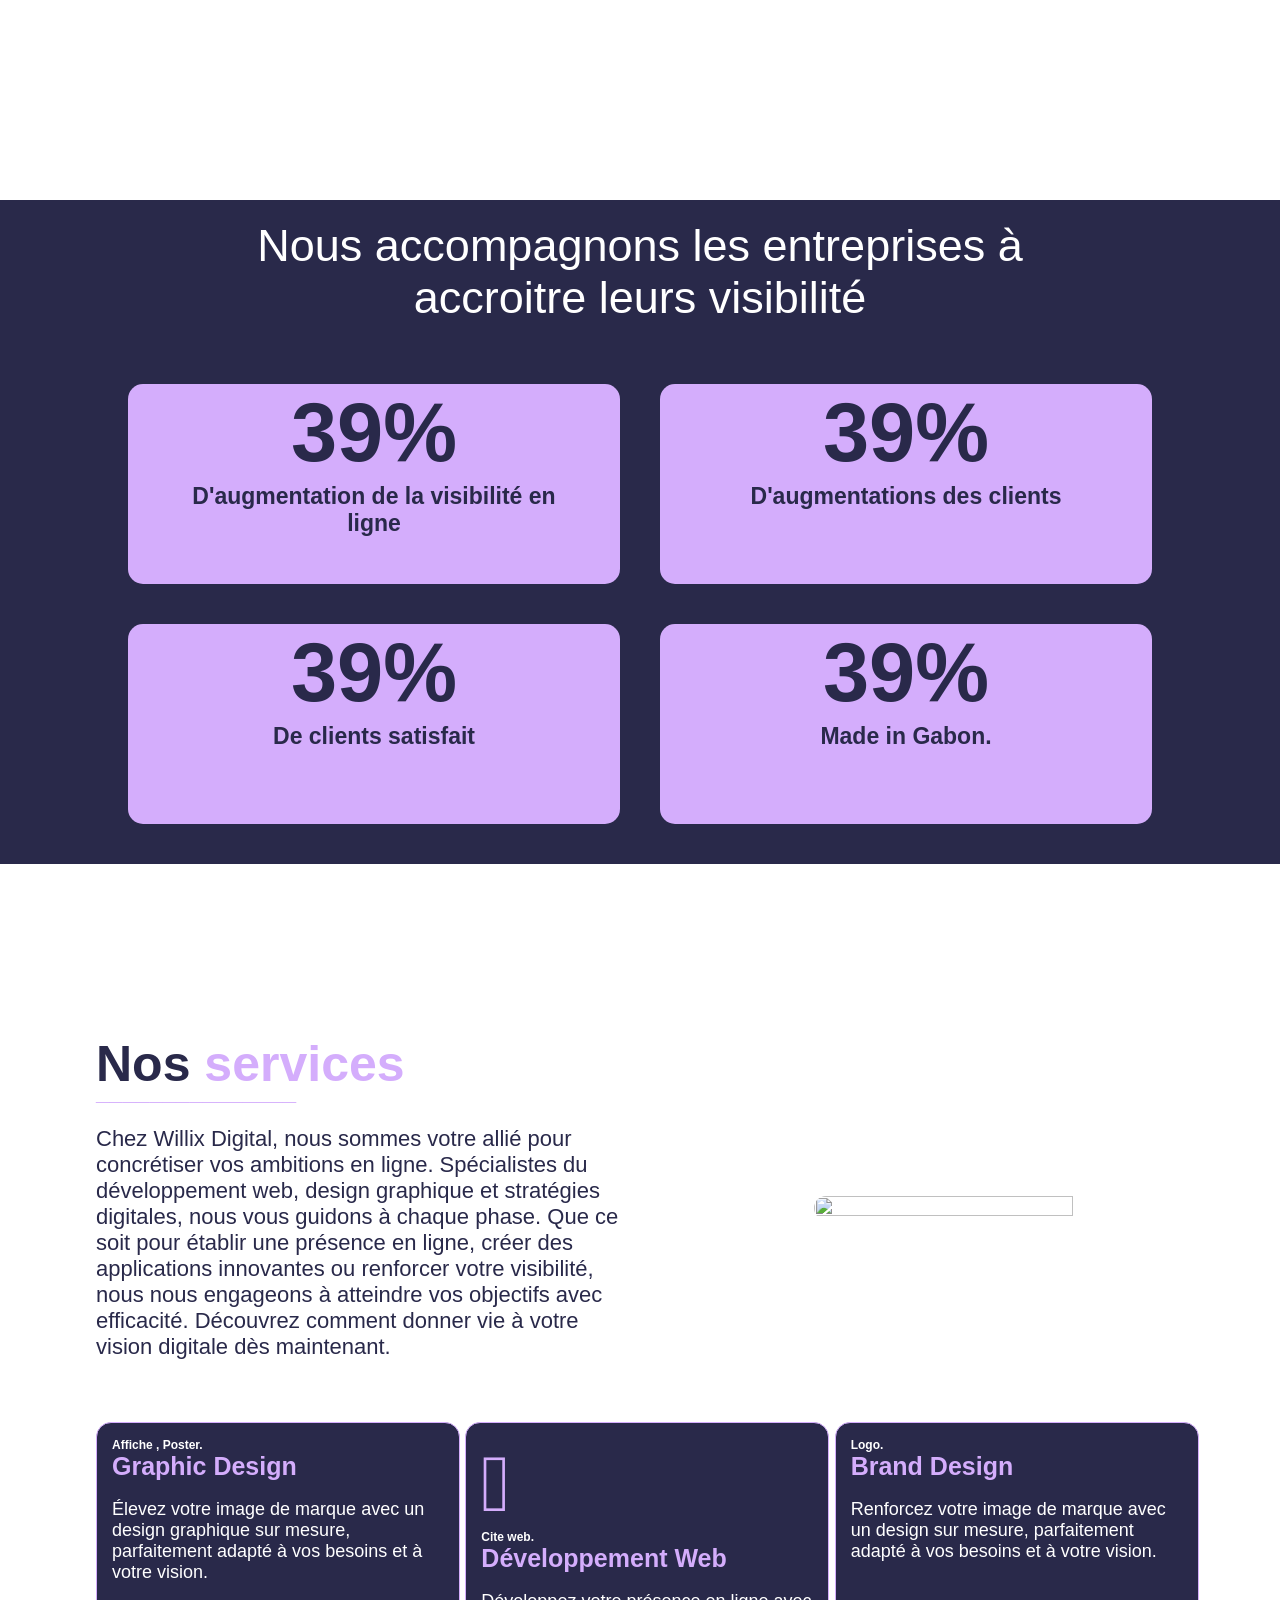
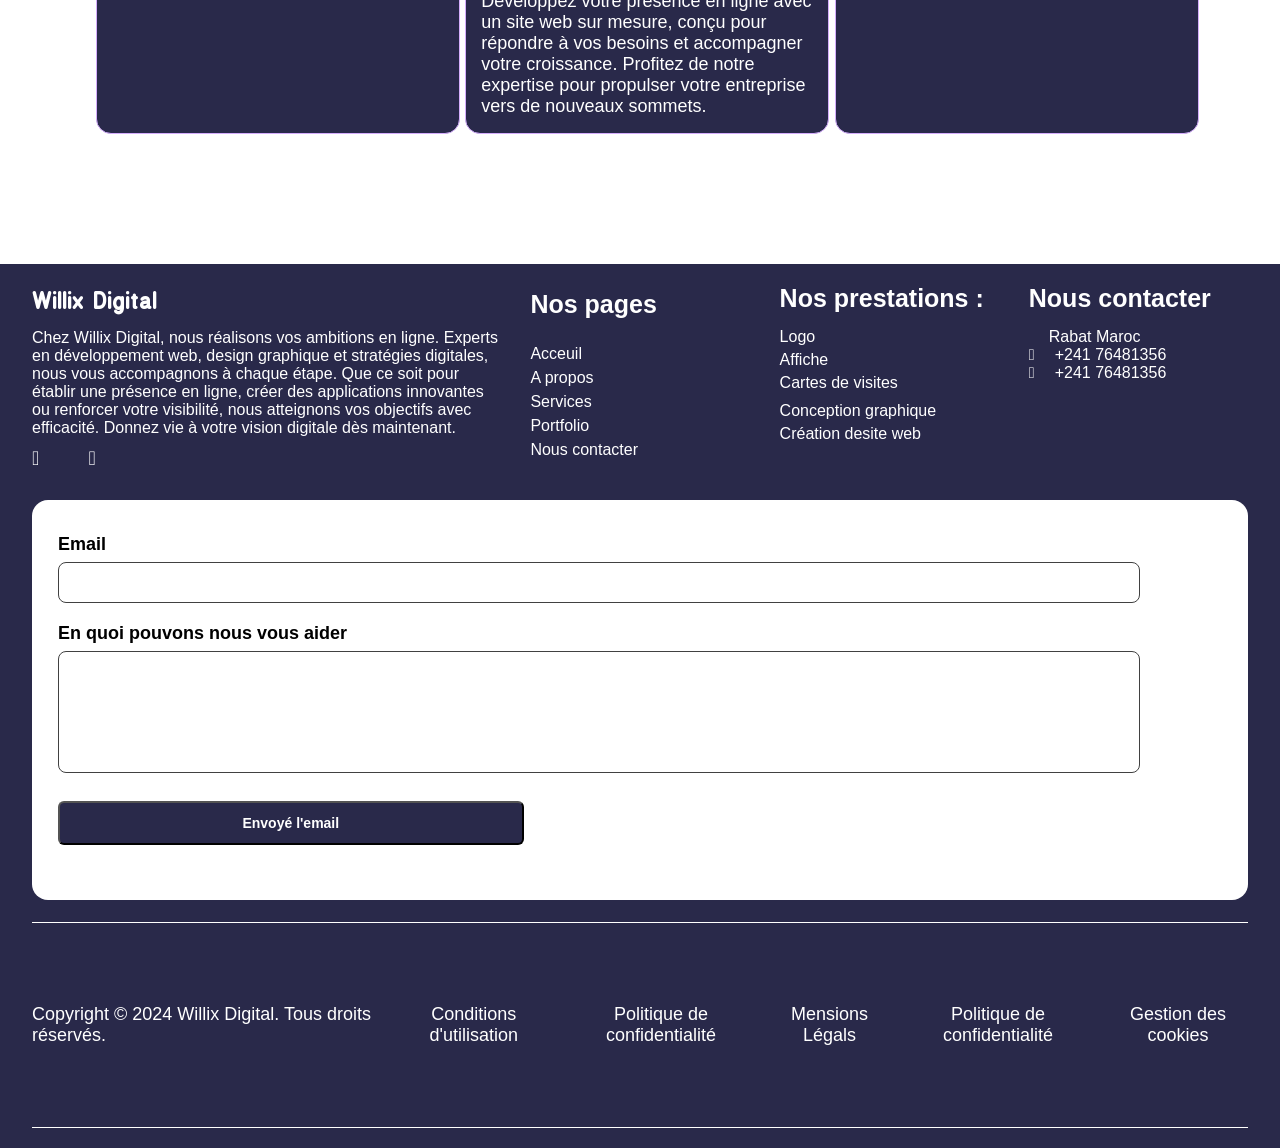
==== commit 2f536a9d: "Dépôt 22" ====
--- a/Index.html
+++ b/Index.html
@@ -161,7 +161,7 @@
                 </div>
                 <div class="Apropos-section">
                     <h1>Willix Digital</h1>
-                    <p>Notre équipe propose des prestations spécialisées et des soins adaptés, dans un institut toujours à la pointe des nouveautés.</p>
+                    <p>Chez Willix Digital, nous réalisons vos ambitions en ligne. Experts en développement web, design graphique et stratégies digitales, nous vous accompagnons à chaque étape. Que ce soit pour établir une présence en ligne, créer des applications innovantes ou renforcer votre visibilité, nous atteignons vos objectifs avec efficacité. Donnez vie à votre vision digitale dès maintenant.</p>
                     <div class="social-icones">
                         <a href="#"><i class="fa-brands fa-instagram"></i></a>
                         <a href="#"><i class="fa-brands fa-facebook"></i></a>
@@ -174,7 +174,6 @@
                     <div class="listesprestations">
                         <a href="">Logo </a>
                         <a href=""> Affiche</a>
-                        <a href=""> Poster</a>
                         <a href="">Cartes de visites<a>
                         <a href="">Conception graphique</a>
                         <a href="">Création desite web</a>
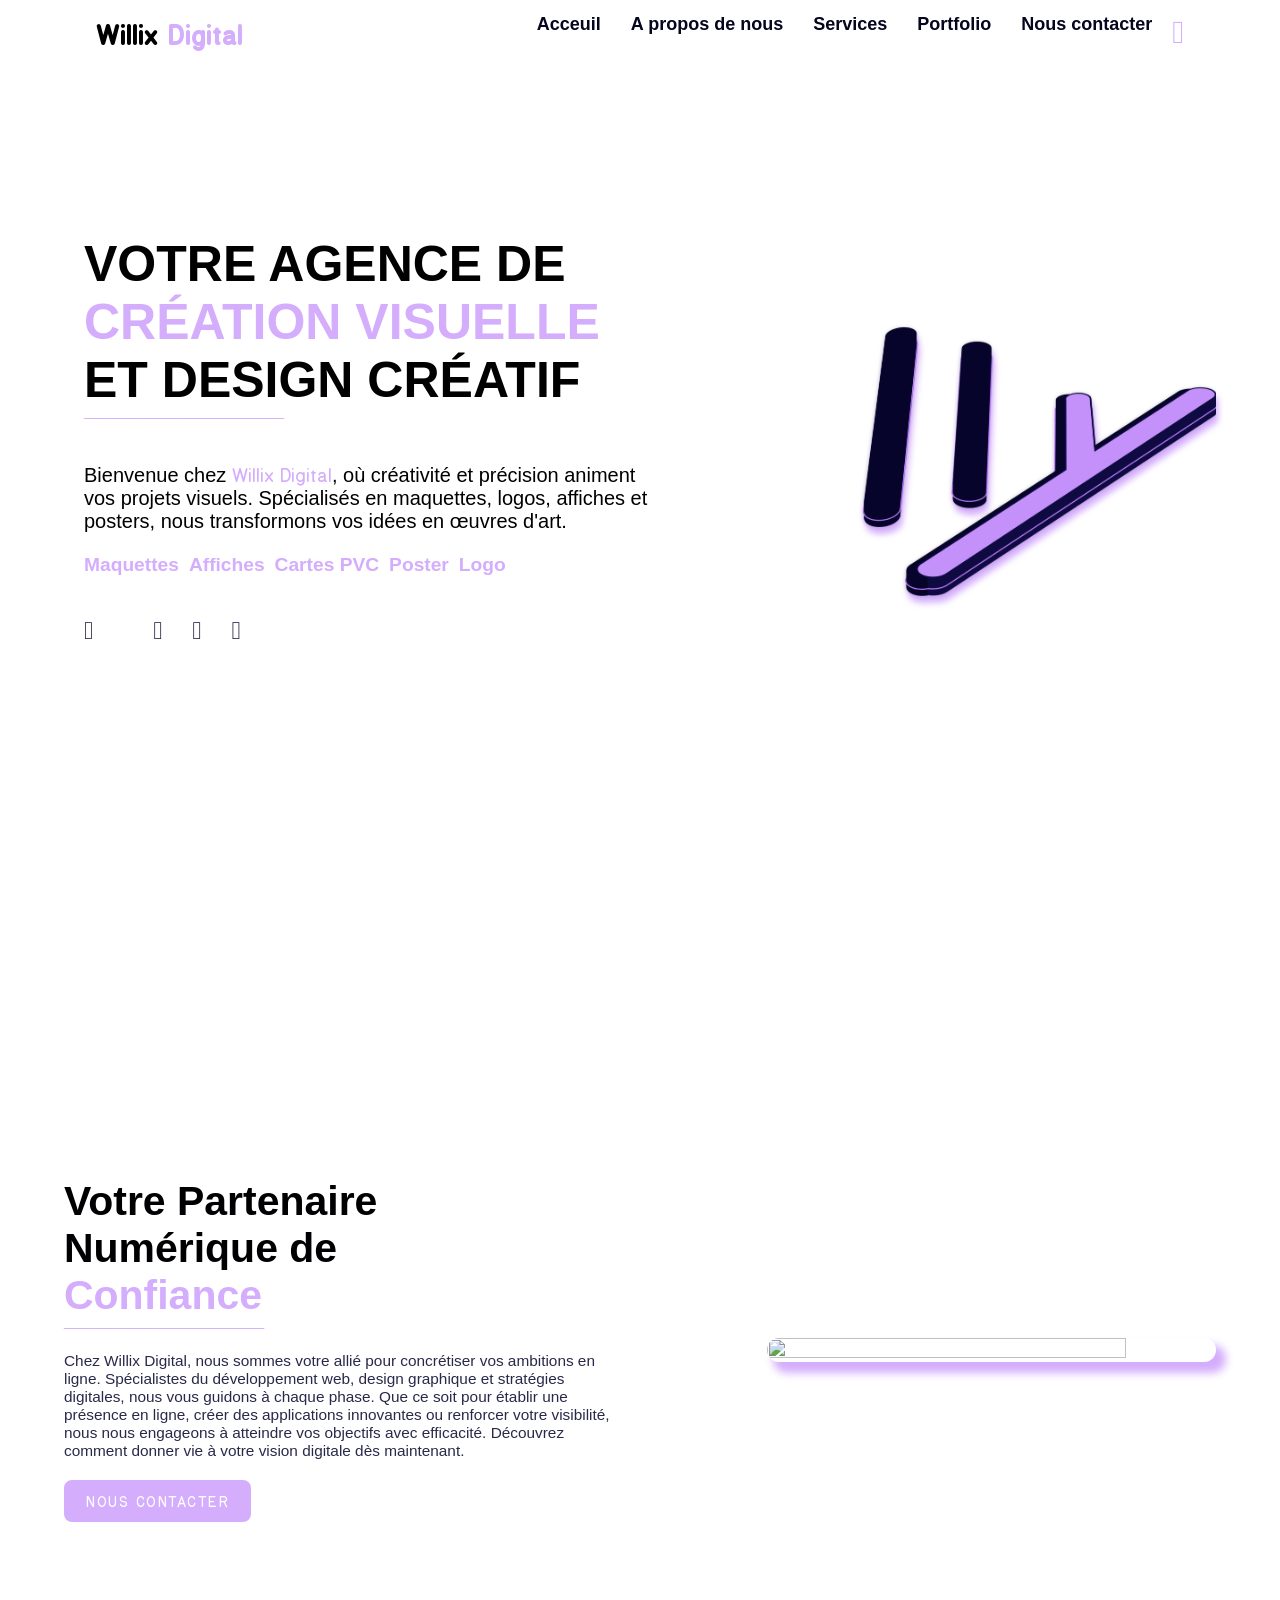
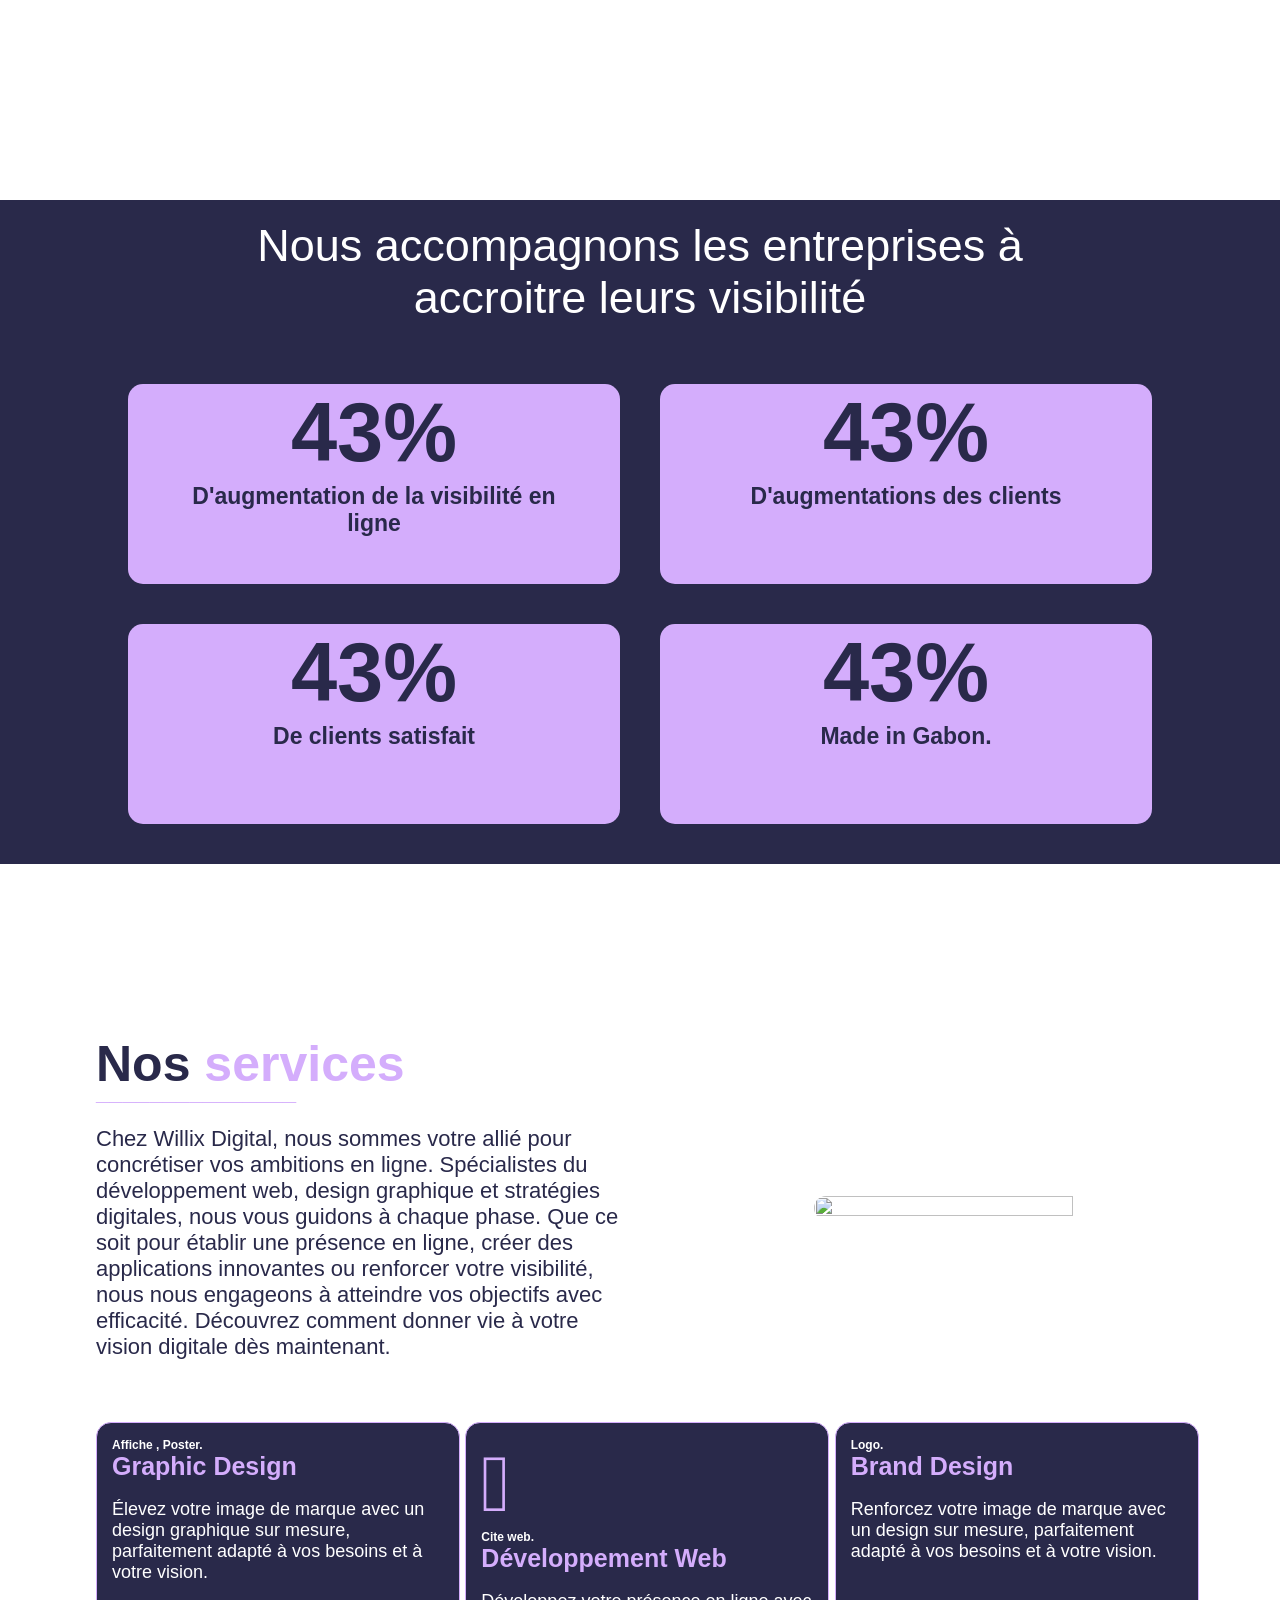
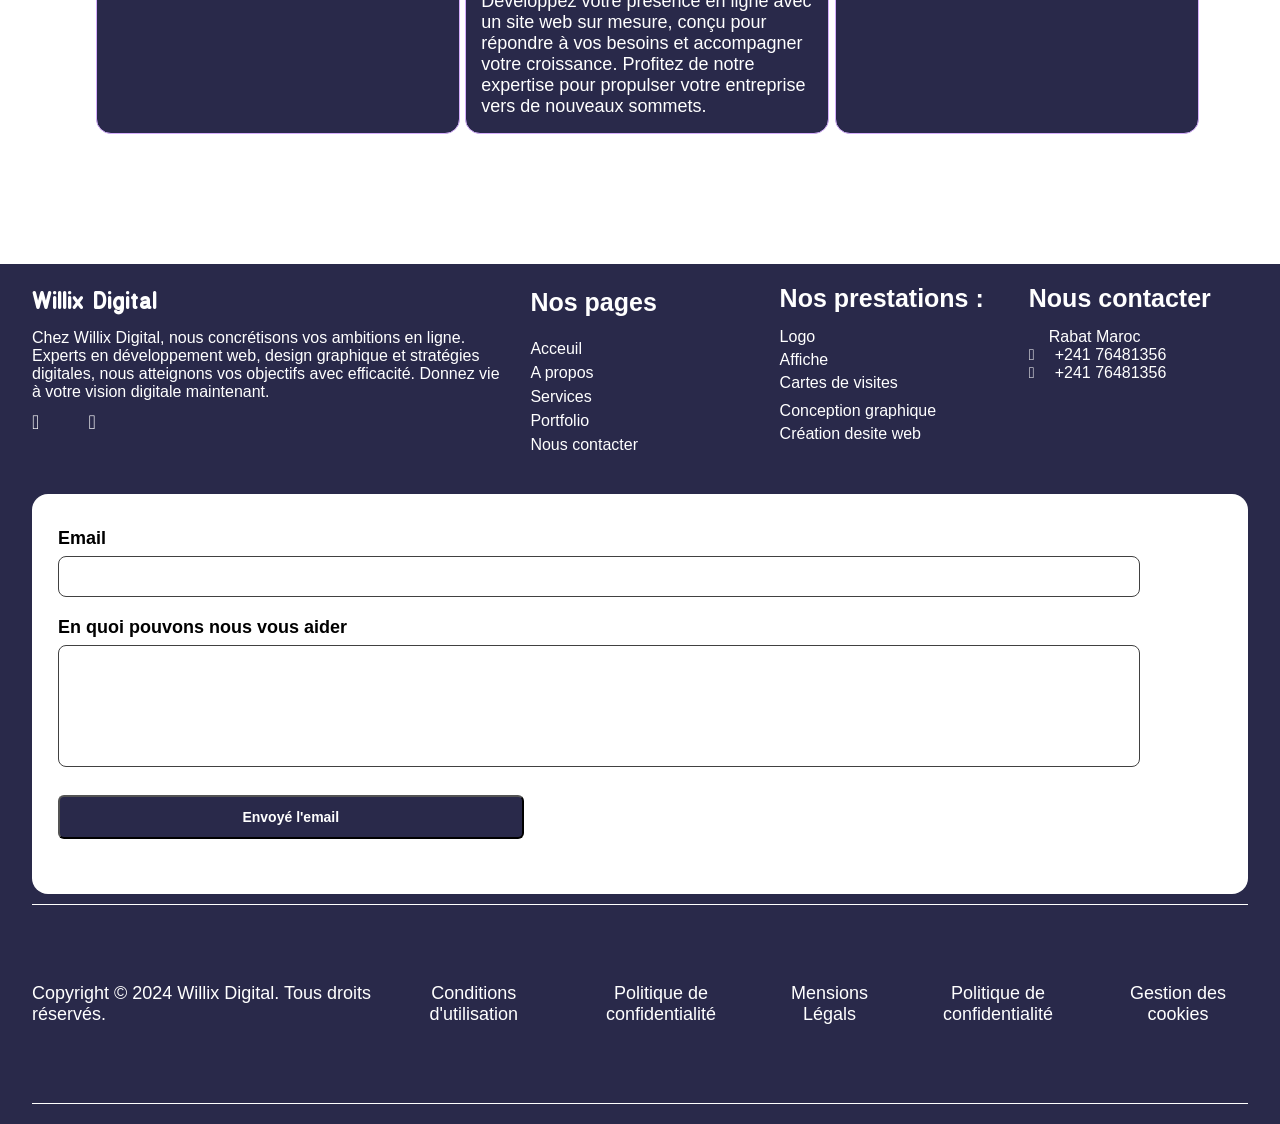
==== commit b1fa7b8a: "Dépôt 24" ====
--- a/Index.html
+++ b/Index.html
@@ -161,7 +161,9 @@
                 </div>
                 <div class="Apropos-section">
                     <h1>Willix Digital</h1>
-                    <p>Chez Willix Digital, nous réalisons vos ambitions en ligne. Experts en développement web, design graphique et stratégies digitales, nous vous accompagnons à chaque étape. Que ce soit pour établir une présence en ligne, créer des applications innovantes ou renforcer votre visibilité, nous atteignons vos objectifs avec efficacité. Donnez vie à votre vision digitale dès maintenant.</p>
+                    <p>
+
+                        Chez Willix Digital, nous concrétisons vos ambitions en ligne. Experts en développement web, design graphique et stratégies digitales, nous atteignons vos objectifs avec efficacité. Donnez vie à votre vision digitale maintenant.</p>
                     <div class="social-icones">
                         <a href="#"><i class="fa-brands fa-instagram"></i></a>
                         <a href="#"><i class="fa-brands fa-facebook"></i></a>
--- a/Style/Responsive.css
+++ b/Style/Responsive.css
@@ -511,11 +511,14 @@
         margin: 0 auto;
       }
       .Apropos-section{
-        grid-area: 1/1/1/2;
+        grid-area: 1/1//2;
         margin-top: 20px;
       }
       .page-section{
         grid-area: 2/1/2/3;
+    }
+    .social-icone{
+        margin-top: 20px;
     }
 
       .legallink{
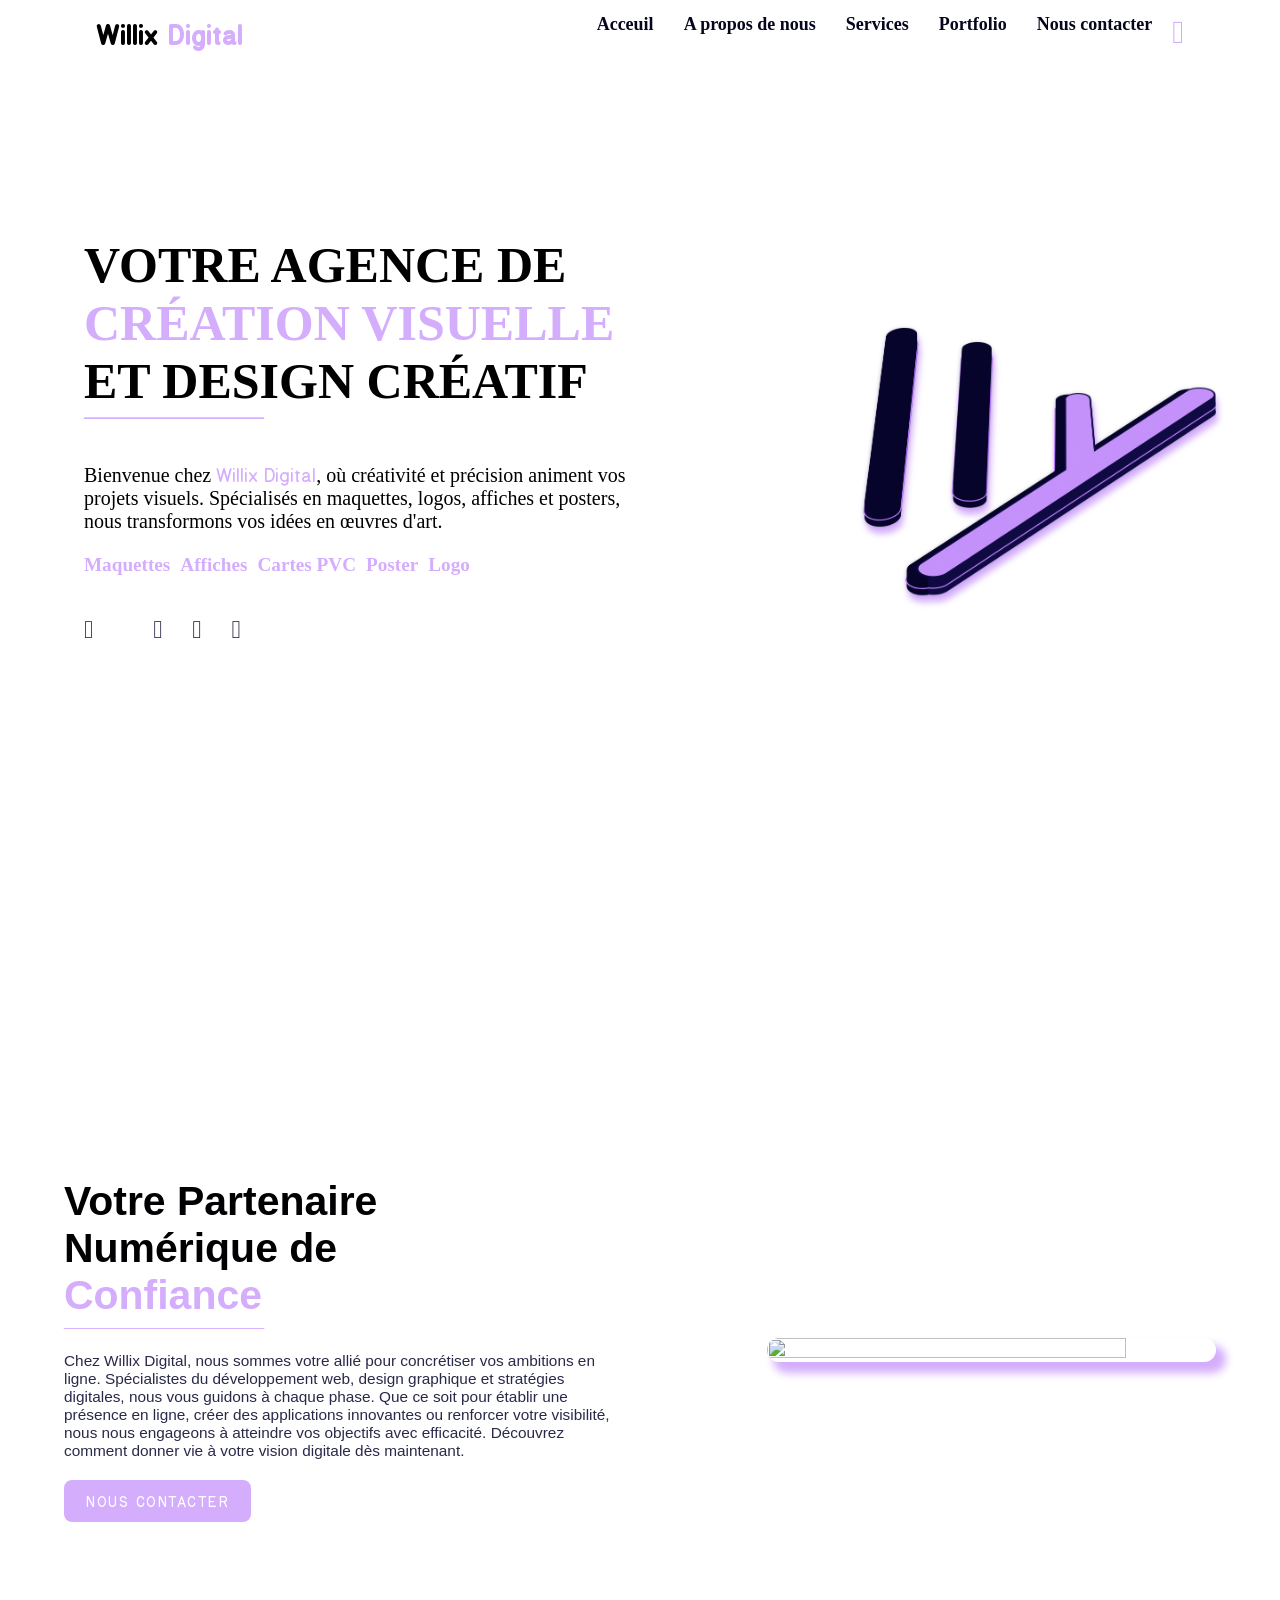
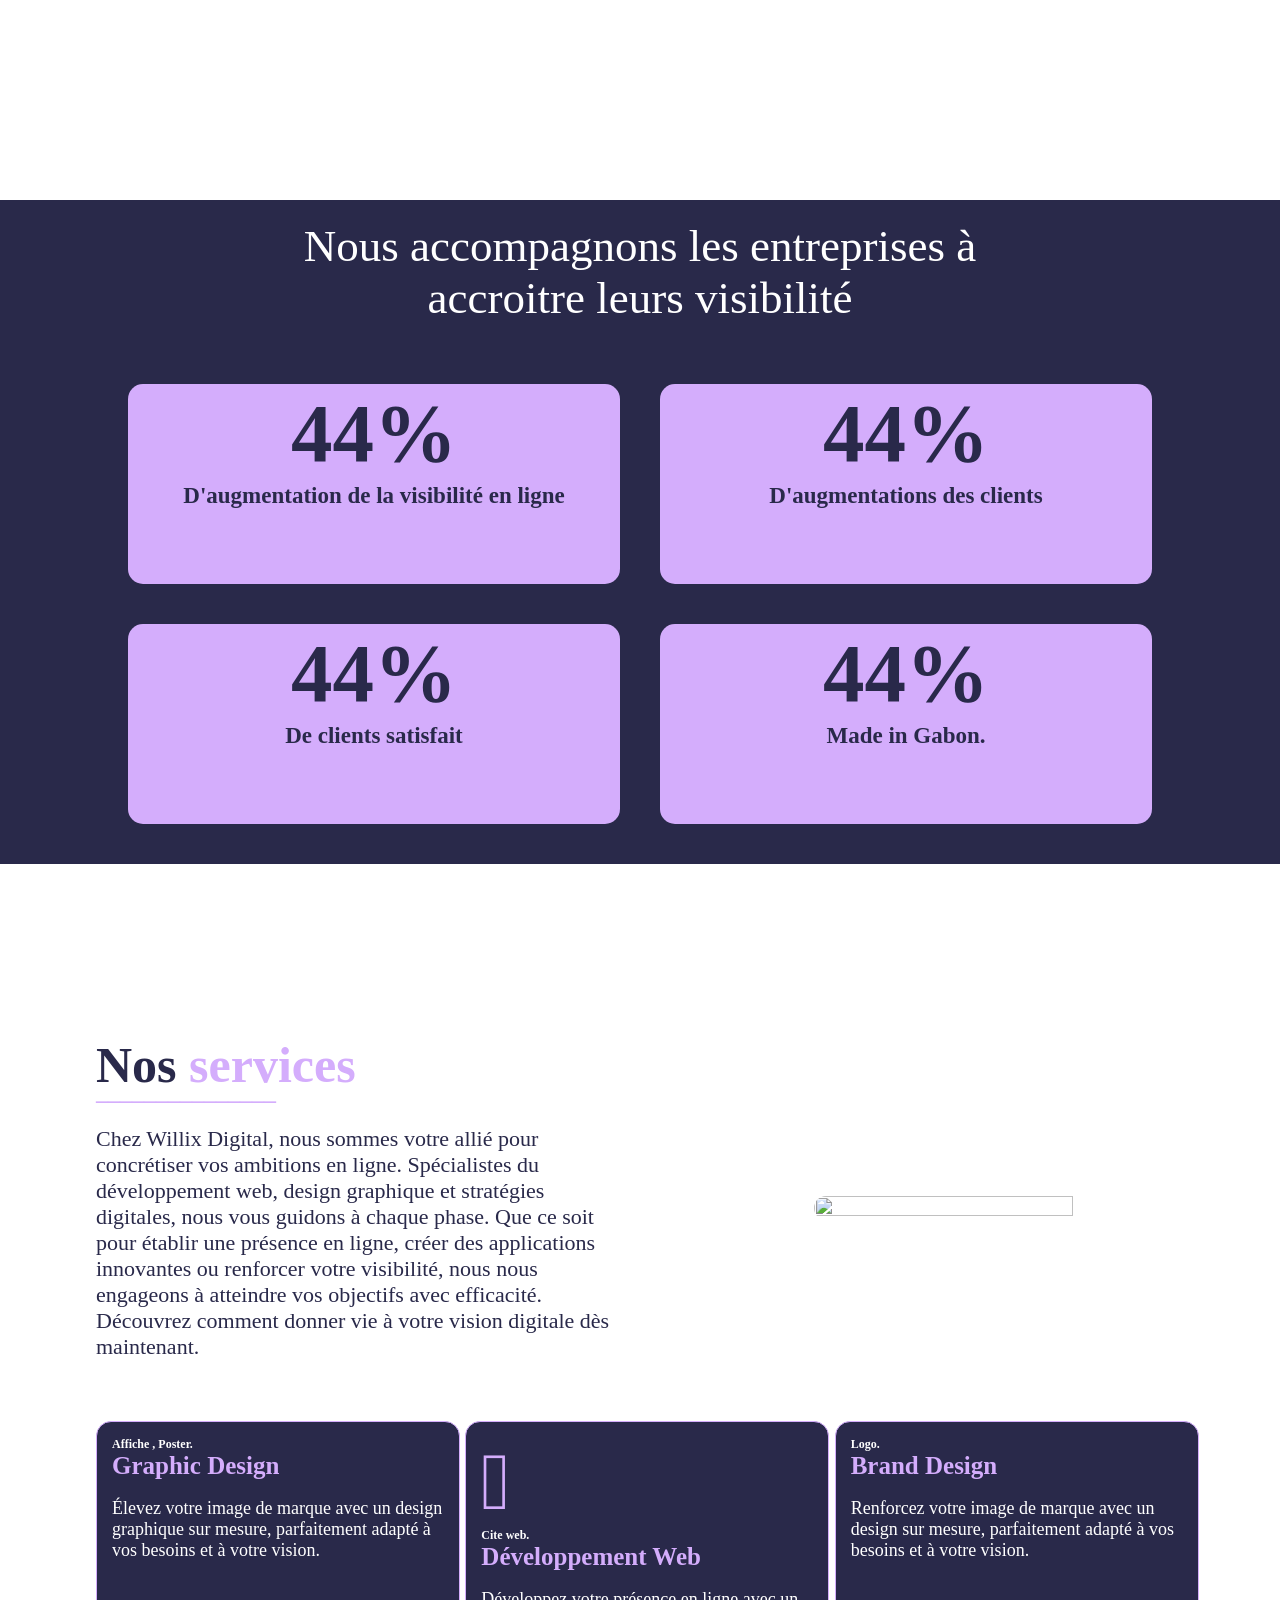
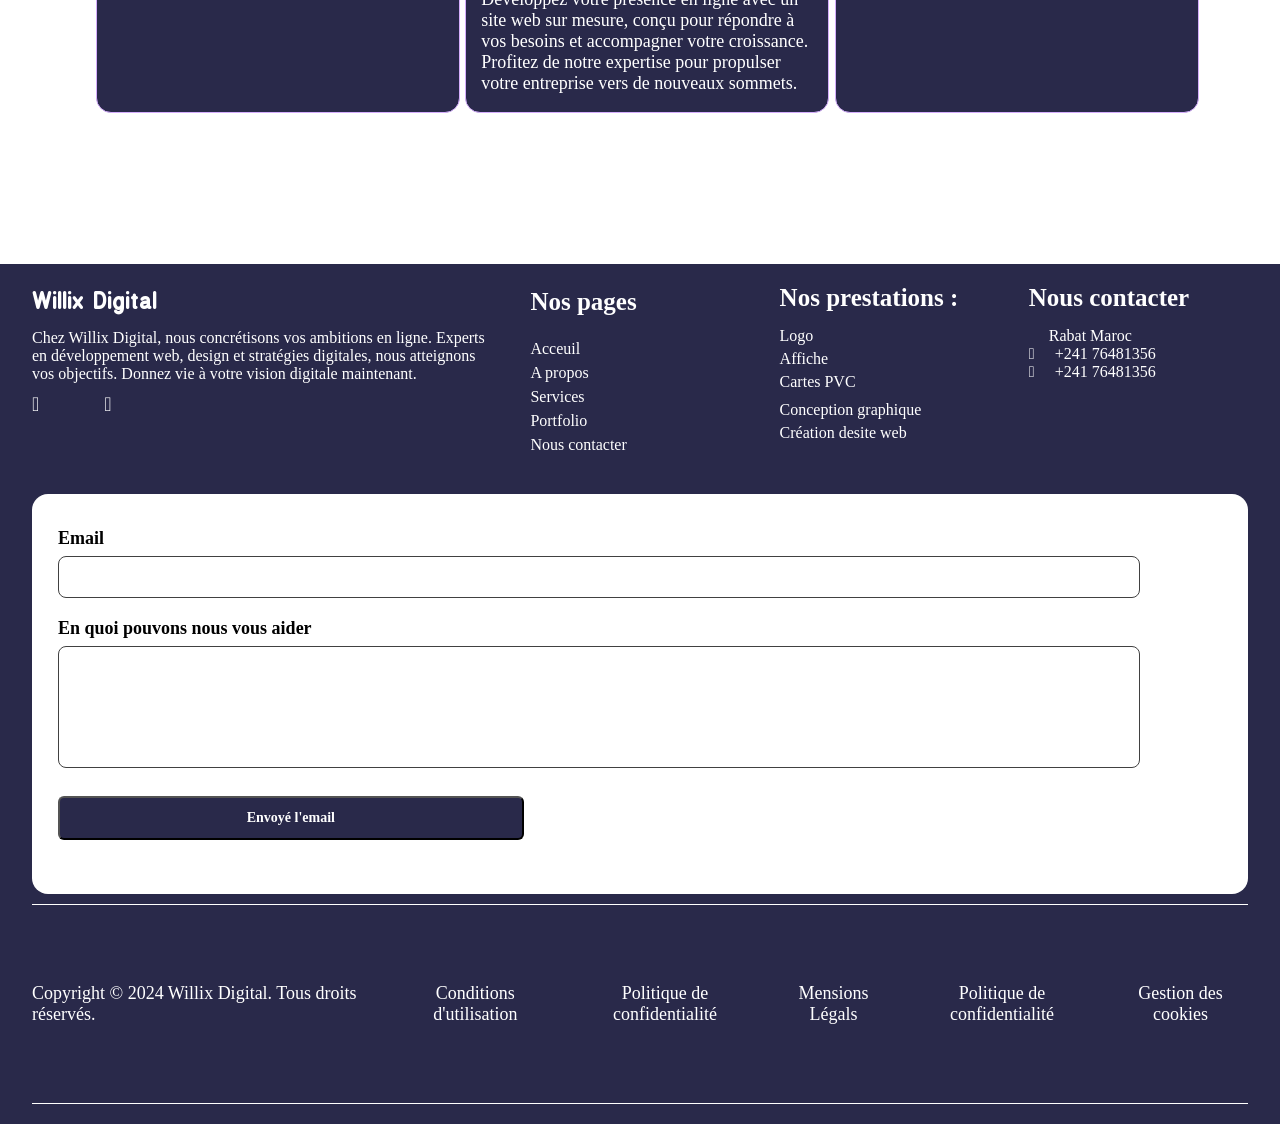
==== commit 2390c5cb: "Dépôt 25" ====
--- a/Index.html
+++ b/Index.html
@@ -106,8 +106,8 @@
                 <h2 class="trait">_______________</h2>
                 <p>
                     Chez Willix Digital, nous sommes votre allié pour concrétiser vos ambitions en ligne. Spécialistes du développement web, design graphique et stratégies digitales, nous vous guidons à chaque phase. 
-                    <span class="more-text">Que ce soit pour établir une présence en ligne, créer des applications innovantes ou renforcer votre visibilité, nous nous engageons à atteindre vos objectifs avec efficacité. Découvrez comment donner vie à votre vision digitale dès maintenant.</span>            
-                    <span class="show-more" onclick="toggleText()">Lire la suite</span>
+                    <span class="more-text2">Que ce soit pour établir une présence en ligne, créer des applications innovantes ou renforcer votre visibilité, nous nous engageons à atteindre vos objectifs avec efficacité. Découvrez comment donner vie à votre vision digitale dès maintenant.</span>            
+                    <span class="show-more2" onclick="toggleText2()">Lire la suite</span>
                 </p>
             </div>
             <div class="services-img">
@@ -130,7 +130,6 @@
                     <h1>Développement Web</h1>
                     <p>
                         Développez votre présence en ligne avec un site web sur mesure, conçu pour répondre à vos besoins et accompagner votre croissance. <span class="more-text">Profitez de notre expertise pour propulser votre entreprise vers de nouveaux sommets.</span>
-                        <span class="show-more invisible" onclick="toggleText()">Lire la suite</span>
                     </p>
                     
                 </a>
@@ -162,8 +161,8 @@
                 <div class="Apropos-section">
                     <h1>Willix Digital</h1>
                     <p>
-
-                        Chez Willix Digital, nous concrétisons vos ambitions en ligne. Experts en développement web, design graphique et stratégies digitales, nous atteignons vos objectifs avec efficacité. Donnez vie à votre vision digitale maintenant.</p>
+                        Chez Willix Digital, nous concrétisons vos ambitions en ligne. Experts en développement web, design et stratégies digitales, nous atteignons vos objectifs. Donnez vie à votre vision digitale maintenant.                    
+                    </p>
                     <div class="social-icones">
                         <a href="#"><i class="fa-brands fa-instagram"></i></a>
                         <a href="#"><i class="fa-brands fa-facebook"></i></a>
@@ -176,7 +175,7 @@
                     <div class="listesprestations">
                         <a href="">Logo </a>
                         <a href=""> Affiche</a>
-                        <a href="">Cartes de visites<a>
+                        <a href="">Cartes PVC<a>
                         <a href="">Conception graphique</a>
                         <a href="">Création desite web</a>
                     </div>
--- a/Style/Font.css
+++ b/Style/Font.css
@@ -34,6 +34,24 @@
     font-display: swap;
 }
 
+@font-face {
+    font-family: 'Montserrat';
+    src: url('Montserrat-Regular.woff2') format('woff2'),
+        url('Montserrat-Regular.woff') format('woff');
+    font-weight: normal;
+    font-style: normal;
+    font-display: swap;
+}
+
+@font-face {
+    font-family: 'Montserrat';
+    src: url('Montserrat-Bold.woff2') format('woff2'),
+        url('Montserrat-Bold.woff') format('woff');
+    font-weight: bold;
+    font-style: normal;
+    font-display: swap;
+}
+
 
 
 @import url('https://fonts.googleapis.com/css2?family=Figtree:ital,wght@0,300..900;1,300..900&display=swap');
--- a/Style/Style.css
+++ b/Style/Style.css
@@ -19,7 +19,7 @@
   opacity: 1;
   background-color: white;
   position: relative;
-  font-family: "Figtree", sans-serif;
+  font-family: 'Montserrat';
   position: relative;
 }
 img{
@@ -343,10 +343,10 @@
   color: inherit;
   transition: all 0.3s ease-in-out;
 }
-.more-text {
+.more-text , .more-text2{
   transition: all 0.3s ease-in-out;
 }
-.show-more {
+.show-more , .show-more2 {
   display: none;
   transition: all 0.3s ease-in-out;
 }
@@ -646,6 +646,8 @@
   color: white;
   bottom: 0;
   margin: 0 auto;
+  font-family: 'Montserrat';
+
 }
 
 footer h1 {
@@ -788,7 +790,7 @@
 }
 
 .social-icones{
-  width: 40%;
+  width: 50%;
   display: flex;
   justify-content: space-between;
   color: white;
--- a/Style/Responsive.css
+++ b/Style/Responsive.css
@@ -423,12 +423,12 @@
         min-height: 300px;
         min-width: 200px;
     }
-    .show-more {
+    .show-more , .show-more2 {
         display: inline;
         cursor: pointer;
         text-decoration: underline;
       }
-    .more-text {
+    .more-text ,.more-text2 {
         display: none;
       }
     /*!
@@ -488,8 +488,8 @@
         grid-gap: 20px;
       }
     .service1 ,.service2 ,.service3{
-        width: 85%;
-        height: 260px;
+        width: 90%;
+        height: 300px;
         margin: auto;
     }
     .services-itms i{
@@ -511,7 +511,7 @@
         margin: 0 auto;
       }
       .Apropos-section{
-        grid-area: 1/1//2;
+        grid-area: 1/1/0/2;
         margin-top: 20px;
       }
       .page-section{
@@ -533,7 +533,6 @@
 
     .linkpage a{
         color: white;
-        width: 100%;
     }
 
     .Horraire-section{
@@ -574,6 +573,14 @@
 
     .linkpage a{
         border-bottom:0px ;
+    }
+
+    .social-icones{
+        margin: 20px 0;
+        width: 100px;
+        display: flex;
+        justify-content: space-between;
+        color: white;
     }
 
     .linkpage a:hover{
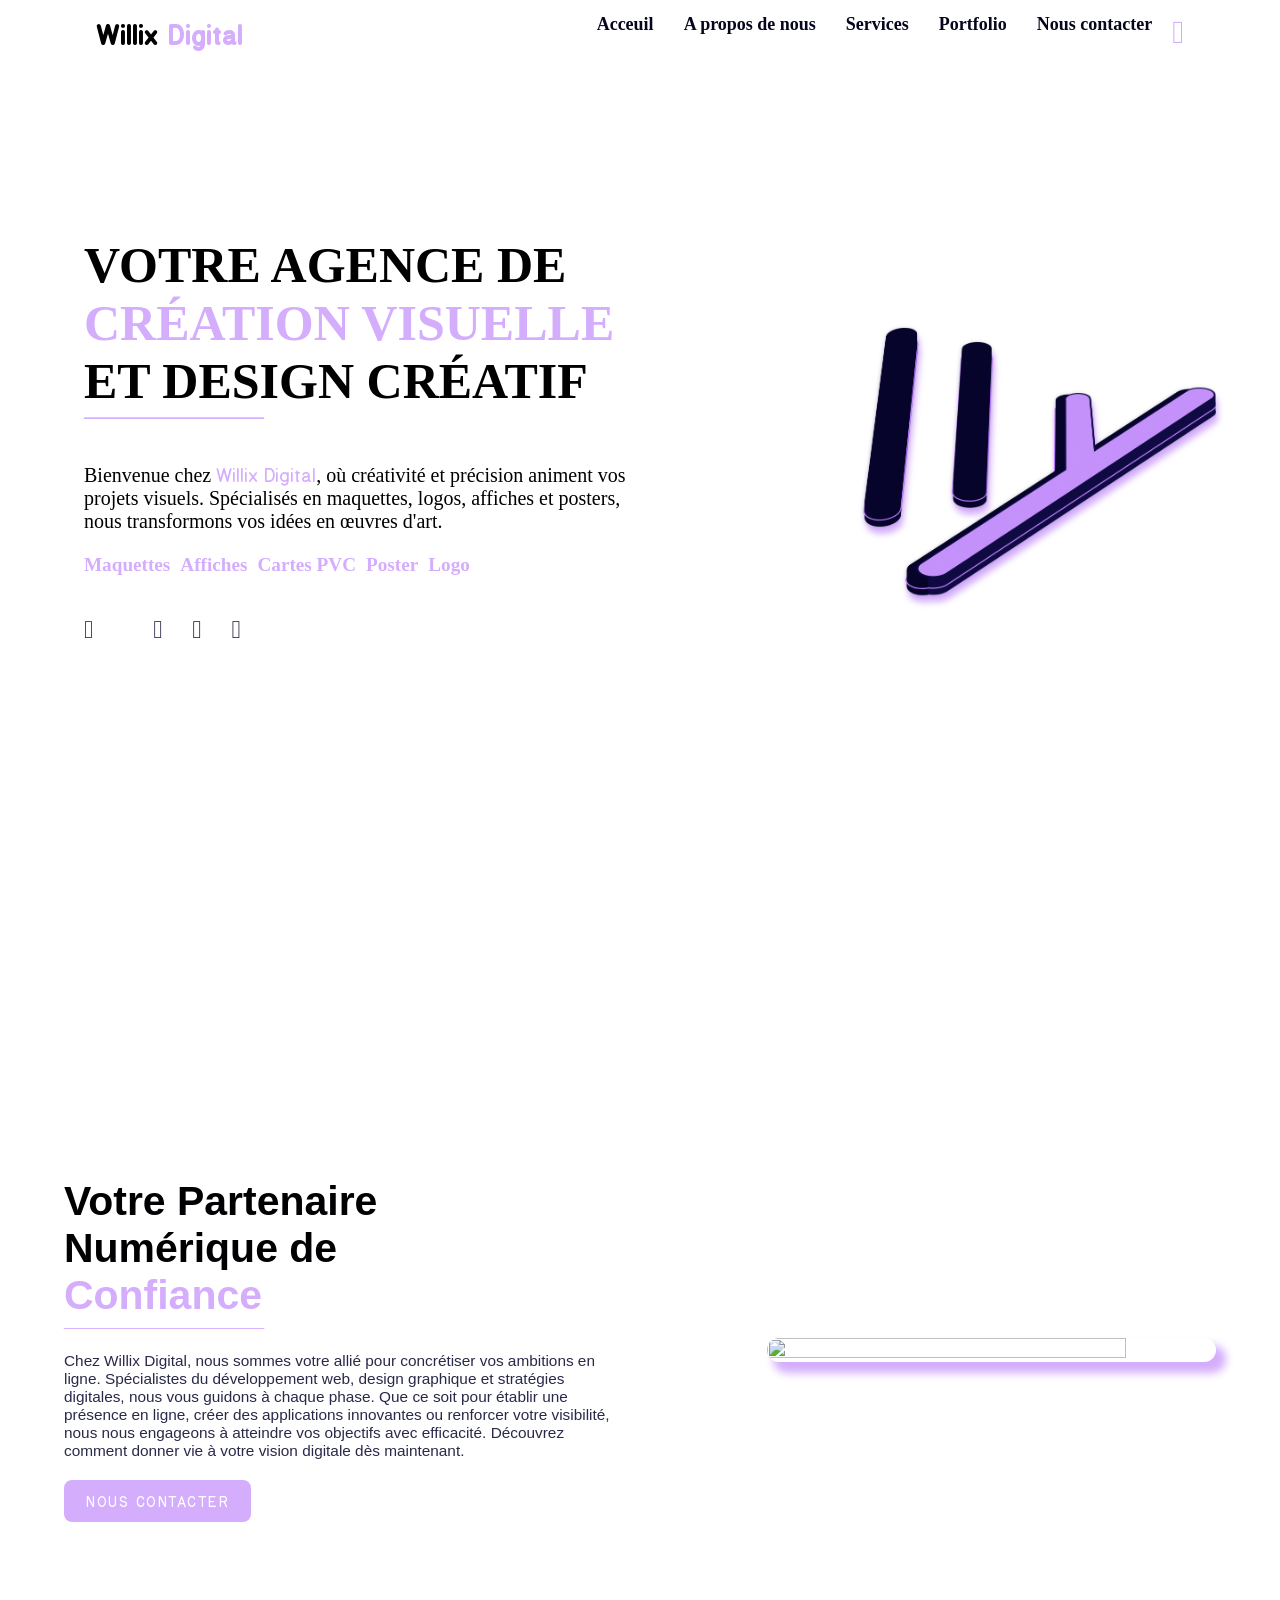
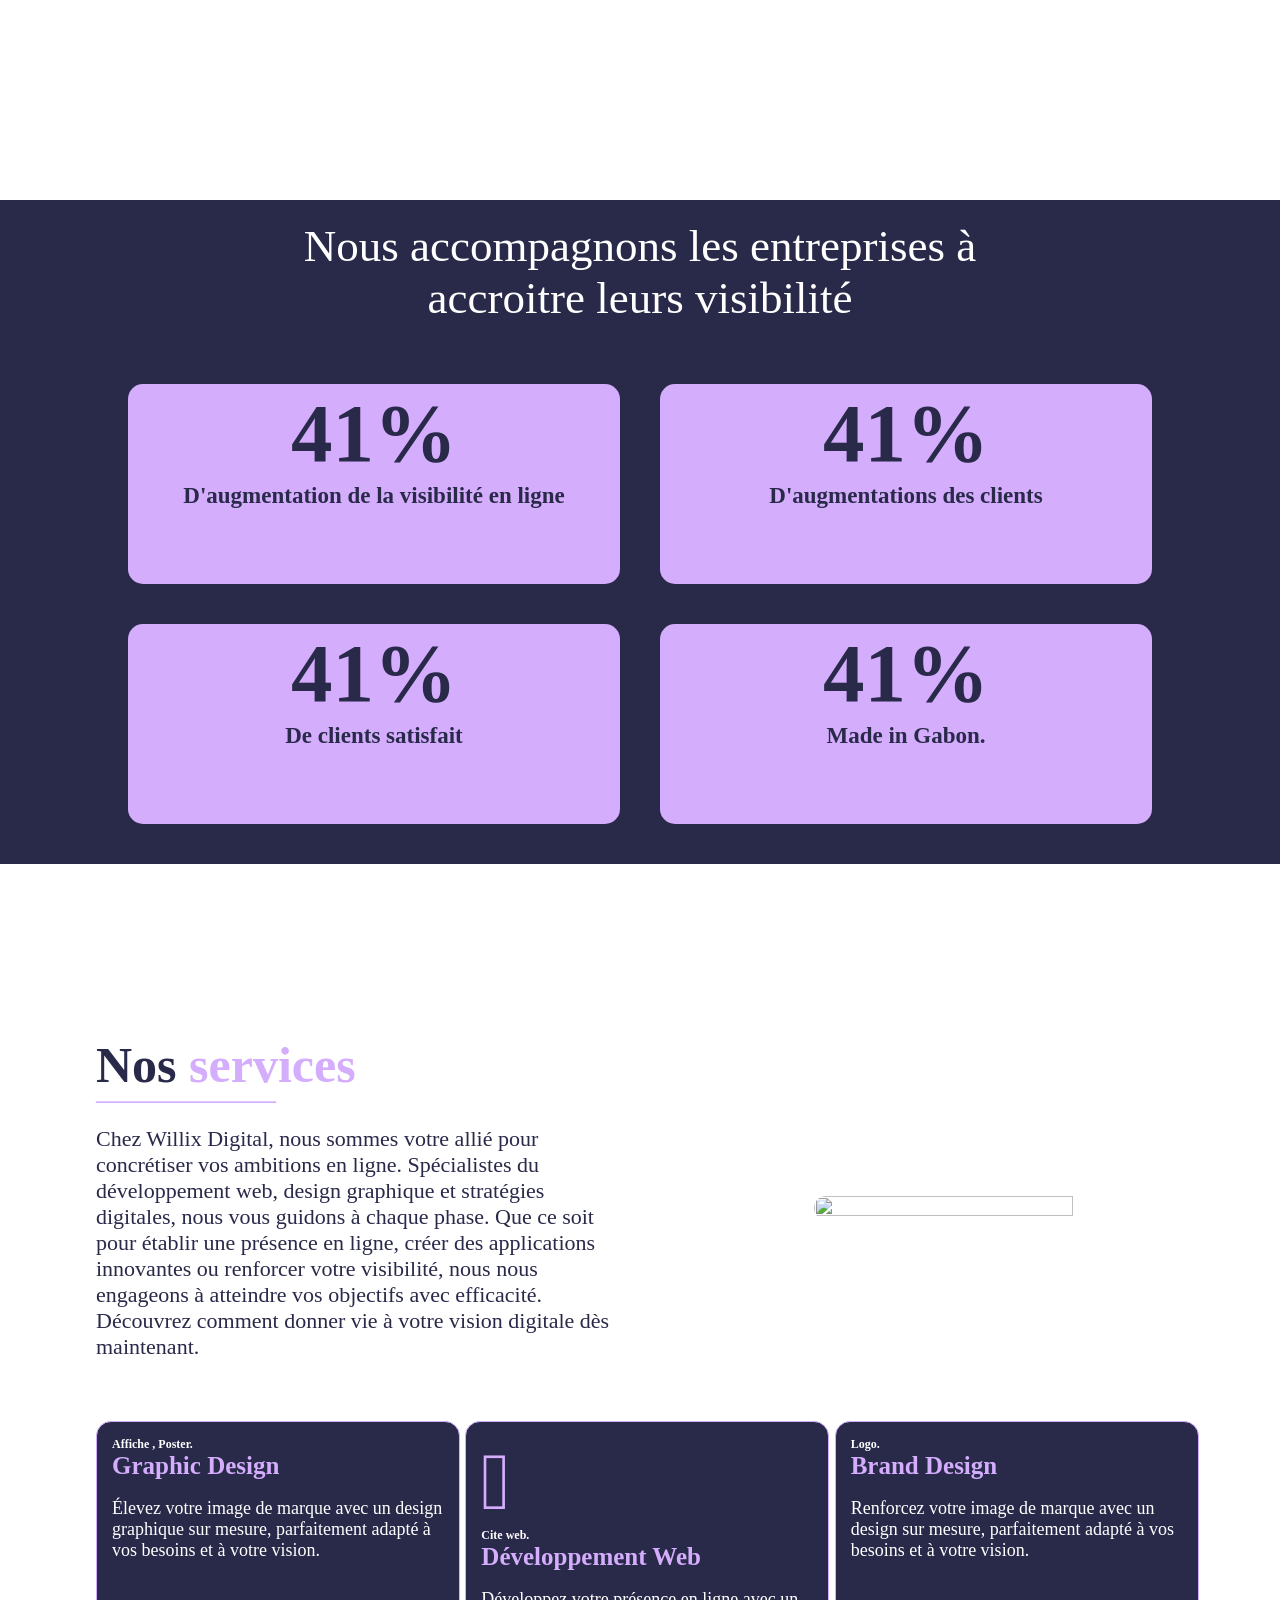
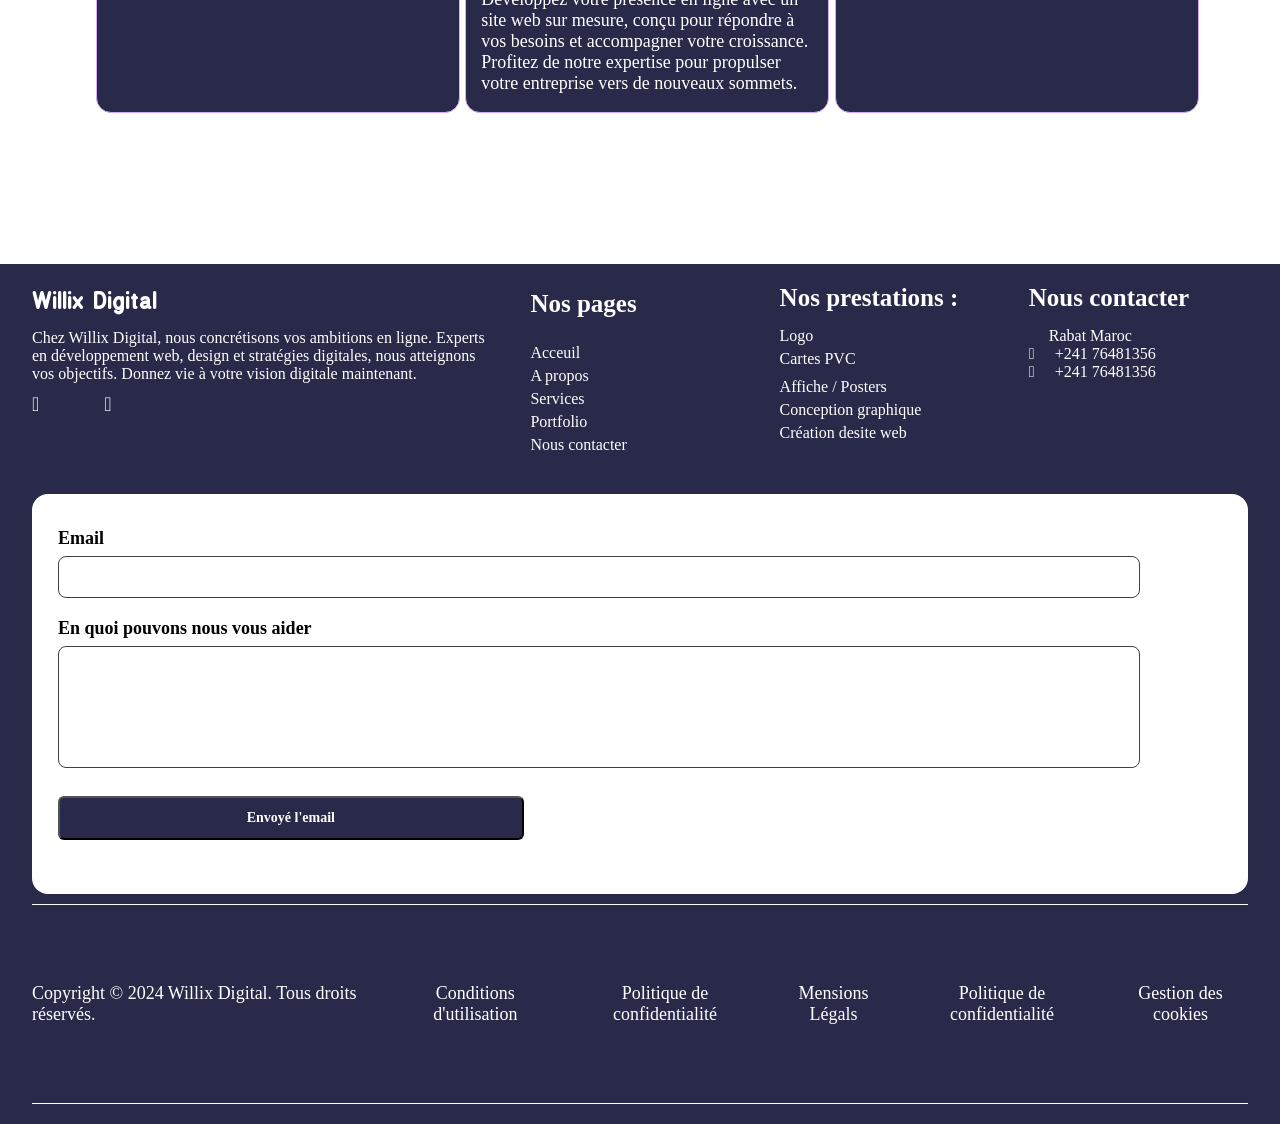
==== commit 2d6001e0: "Dépôt 26" ====
--- a/Index.html
+++ b/Index.html
@@ -174,8 +174,8 @@
                     <h1>Nos prestations :</h1>
                     <div class="listesprestations">
                         <a href="">Logo </a>
-                        <a href=""> Affiche</a>
                         <a href="">Cartes PVC<a>
+                        <a href=""> Affiche / Posters</a>
                         <a href="">Conception graphique</a>
                         <a href="">Création desite web</a>
                     </div>
--- a/Style/Style.css
+++ b/Style/Style.css
@@ -696,12 +696,11 @@
 .linkpage a{
   color: white;
   margin-right: 20px;
-  border-bottom:1px solid transparent;
   padding-bottom:5px;
-  transition: 0.1s ease;
+  transition: all 0.2s ease-in-out;
 }
 .linkpage a:hover{
-  border-bottom:1px solid white;
+  color: #d4adfc;
 }
 .Apropos-section{
   position: relative;
@@ -737,7 +736,13 @@
 
 .listesprestations a{
   width: 100%;
-}
+  transition: all 0.2s ease-in-out;
+}
+
+.listesprestations a:hover{
+  color: #d4adfc;
+}
+
 
 .Contact-section{
   position: relative;
@@ -782,6 +787,11 @@
 .legallink a {
   font-size: 18px;
   text-align: center;
+  transition: all 0.2s ease-in-out;
+}
+
+.legallink a:hover {
+  color: #d4adfc;
 }
 
 .map-section{
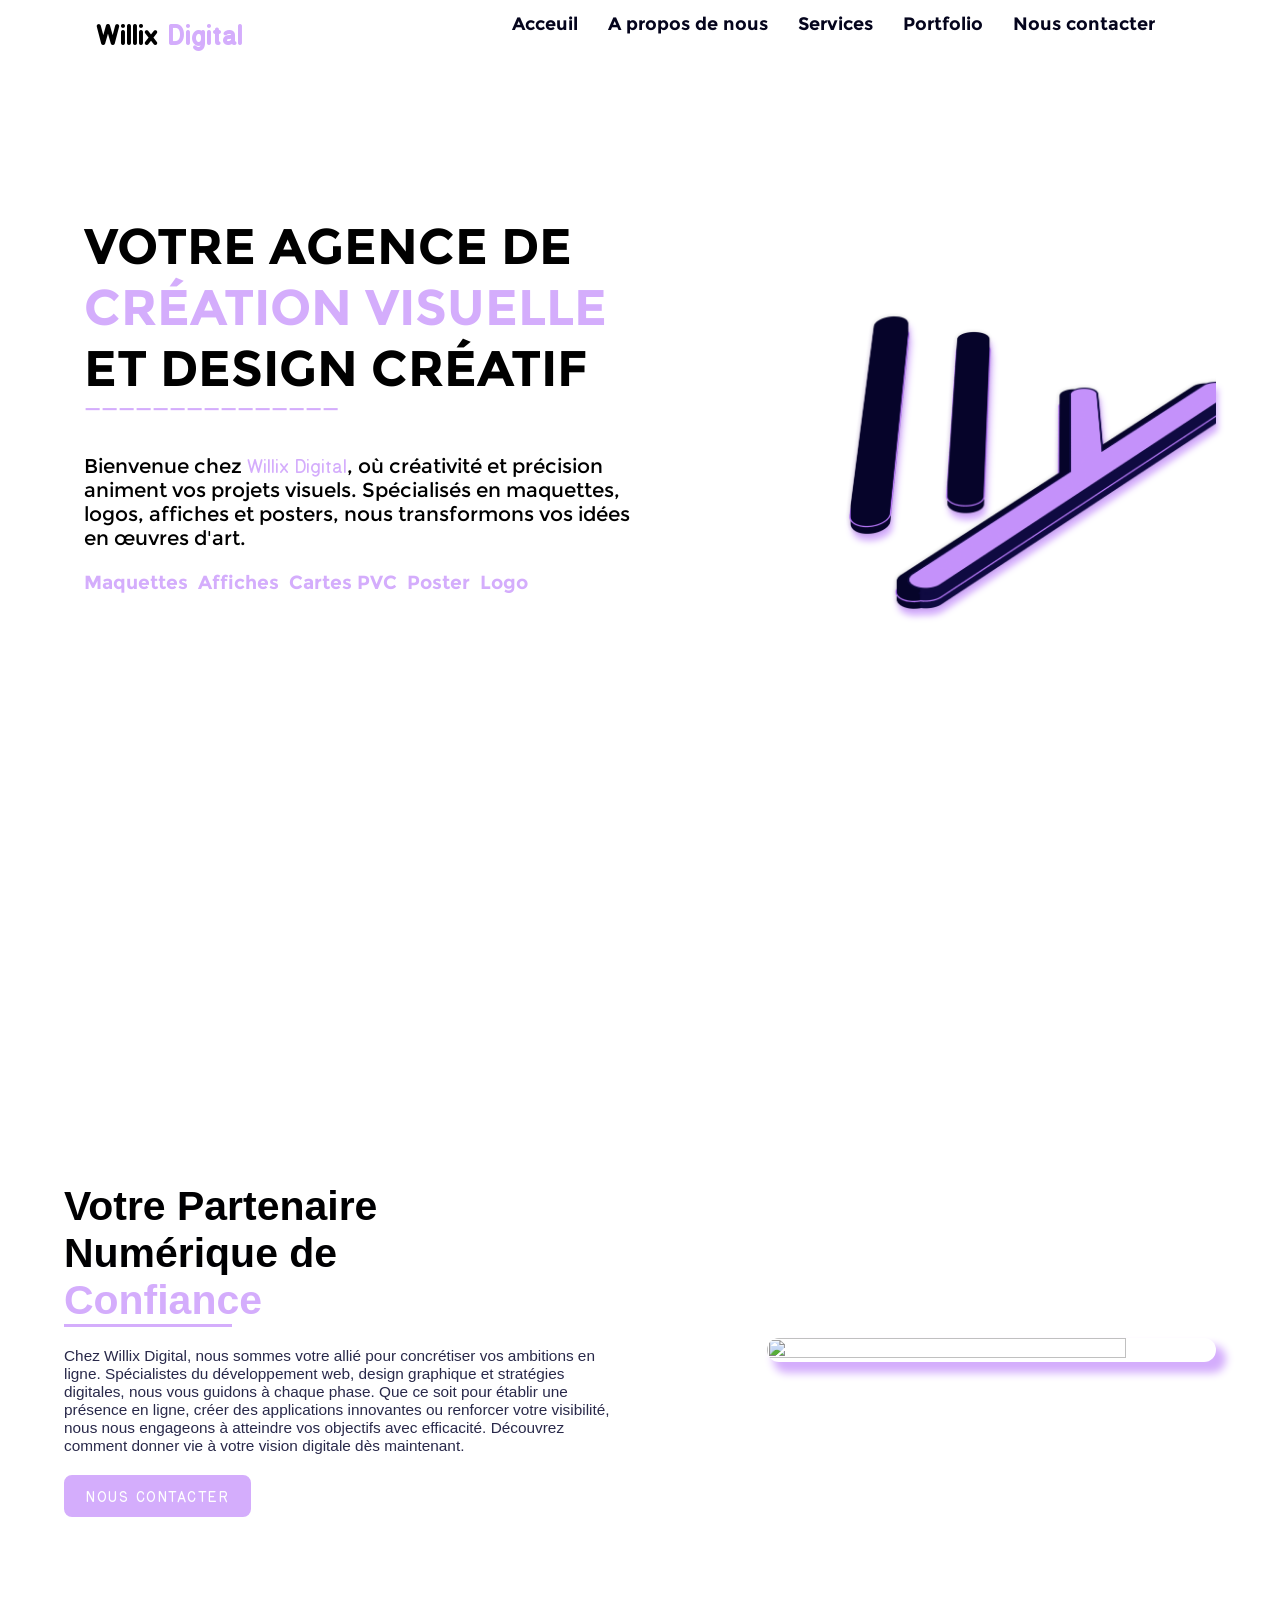
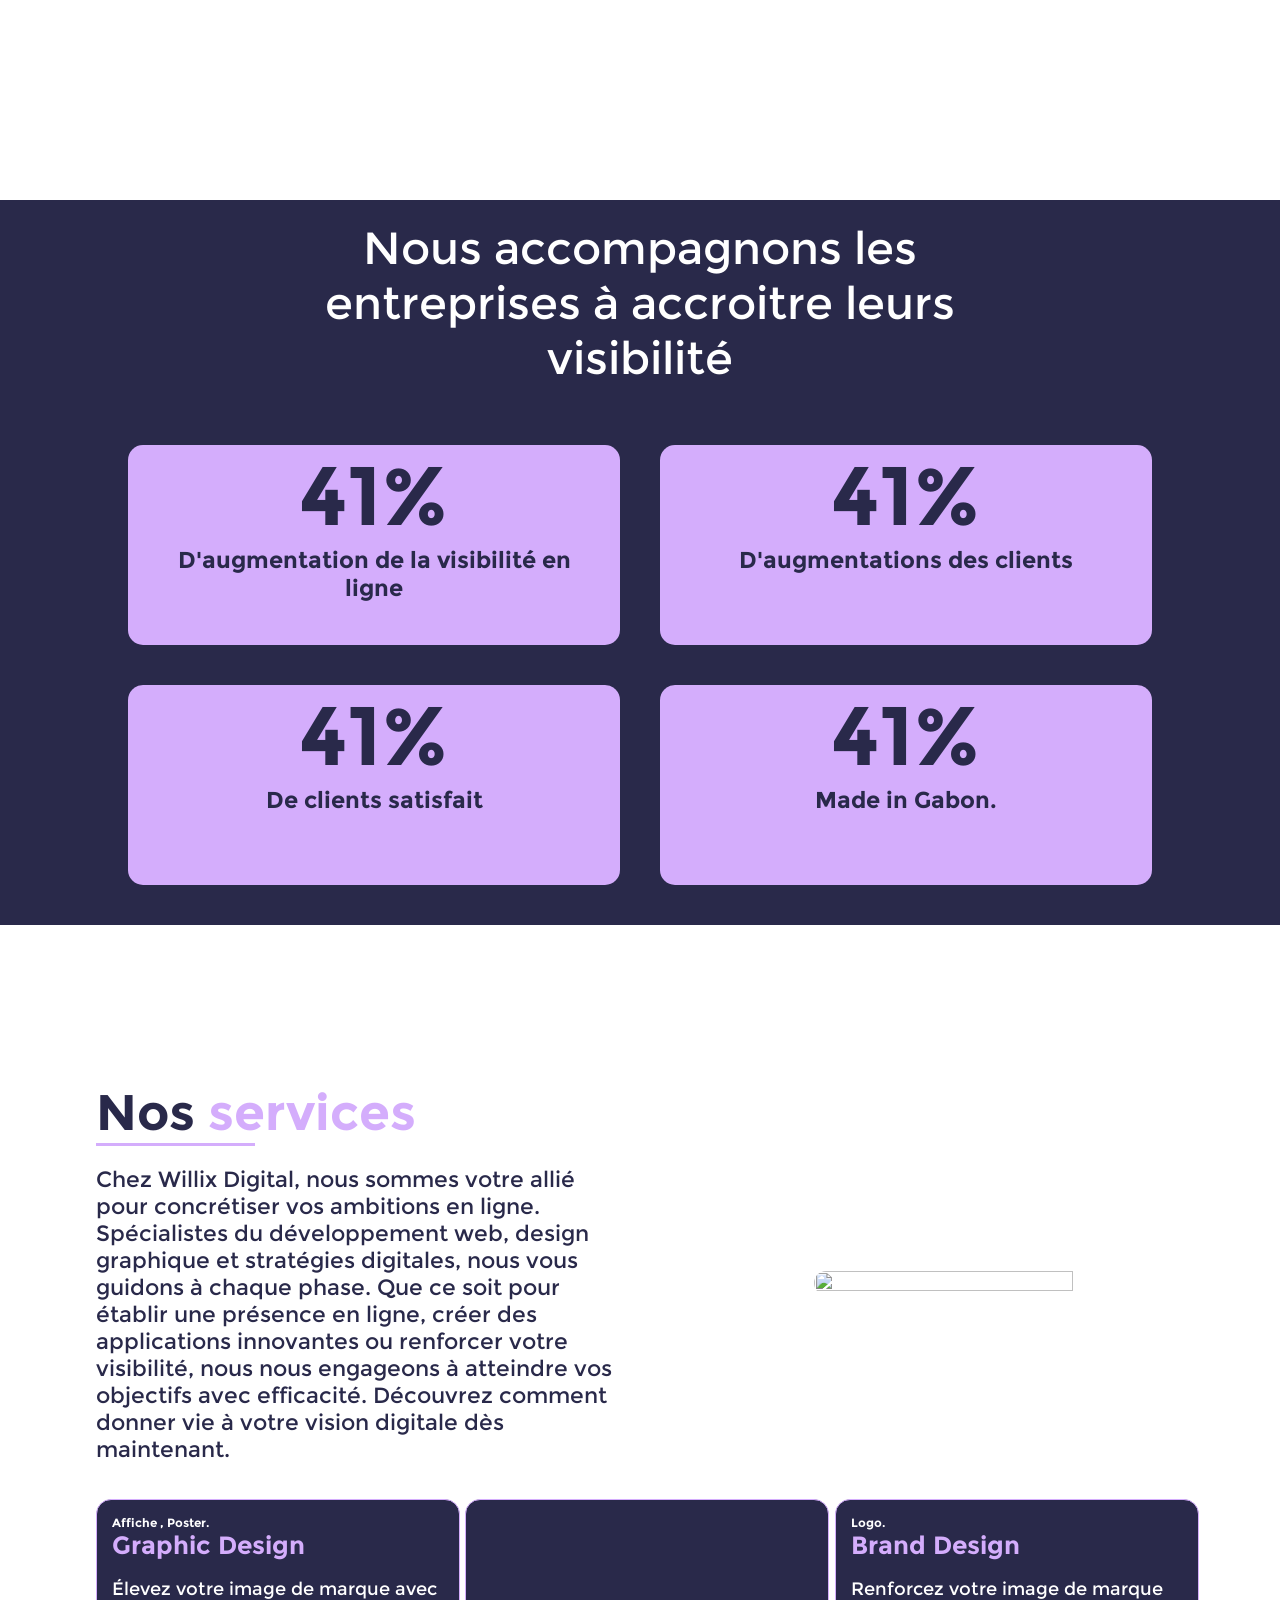
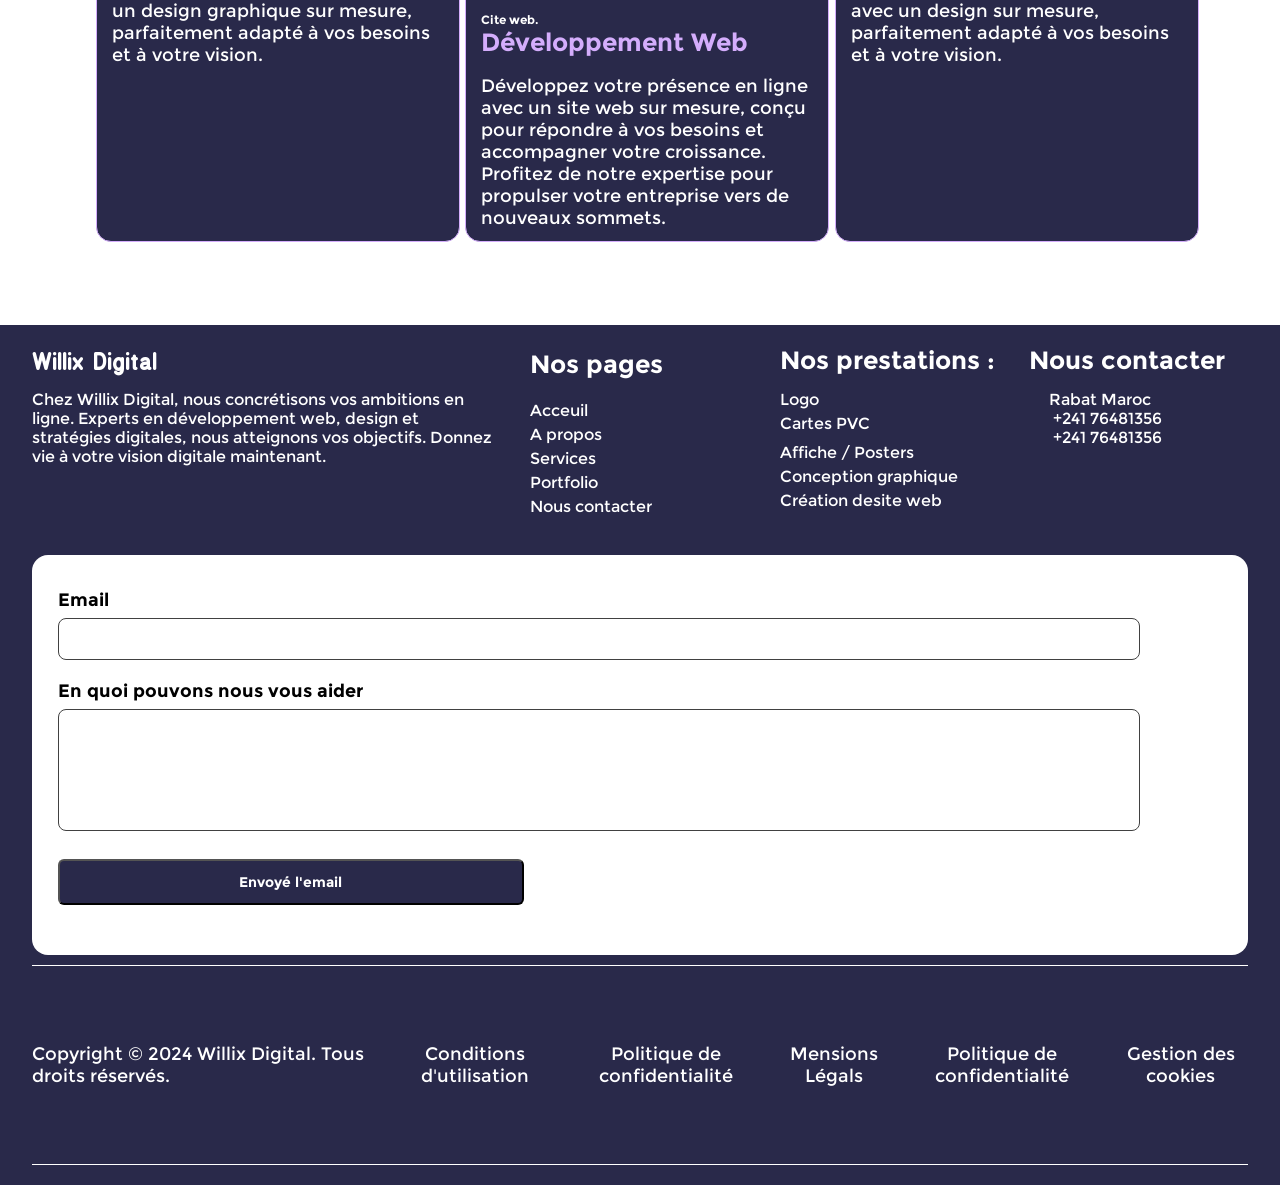
==== commit c73bb465: "Dépôt 28" ====
--- a/Index.html
+++ b/Index.html
@@ -69,7 +69,7 @@
         <div id="zone-spétial">
             <div class="spétial-txt ">
                 <h1>Votre Partenaire Numérique de <span>Confiance</span></h1>
-                <h2 class="trait">_______________</h2>
+                <h3 class="tiret"></h3>
                 <p>
                     Chez Willix Digital, nous sommes votre allié pour concrétiser vos ambitions en ligne. Spécialistes du développement web, design graphique et stratégies digitales, nous vous guidons à chaque phase.
                     <span class="more-text">Que ce soit pour établir une présence en ligne, créer des applications innovantes ou renforcer votre visibilité, nous nous engageons à atteindre vos objectifs avec efficacité. Découvrez comment donner vie à votre vision digitale dès maintenant.</span> 
@@ -103,7 +103,8 @@
         <div id="zone-spétial2">
             <div class="services-txt ">
                 <h1>Nos <span>services</span></h1>
-                <h2 class="trait">_______________</h2>
+                <h3 class="tiret"></h3>
+
                 <p>
                     Chez Willix Digital, nous sommes votre allié pour concrétiser vos ambitions en ligne. Spécialistes du développement web, design graphique et stratégies digitales, nous vous guidons à chaque phase. 
                     <span class="more-text2">Que ce soit pour établir une présence en ligne, créer des applications innovantes ou renforcer votre visibilité, nous nous engageons à atteindre vos objectifs avec efficacité. Découvrez comment donner vie à votre vision digitale dès maintenant.</span>            
--- a/Style/Font.css
+++ b/Style/Font.css
@@ -36,8 +36,8 @@
 
 @font-face {
     font-family: 'Montserrat';
-    src: url('Montserrat-Regular.woff2') format('woff2'),
-        url('Montserrat-Regular.woff') format('woff');
+    src: url('/Font/Montserrat-Regular.woff2') format('woff2'),
+        url('/Font/Montserrat-Regular.woff') format('woff');
     font-weight: normal;
     font-style: normal;
     font-display: swap;
@@ -45,8 +45,8 @@
 
 @font-face {
     font-family: 'Montserrat';
-    src: url('Montserrat-Bold.woff2') format('woff2'),
-        url('Montserrat-Bold.woff') format('woff');
+    src: url('/Font/Montserrat-Bold.woff2') format('woff2'),
+        url('/Font/Montserrat-Bold.woff') format('woff');
     font-weight: bold;
     font-style: normal;
     font-display: swap;
--- a/Style/Style.css
+++ b/Style/Style.css
@@ -10,6 +10,14 @@
     list-style: none;
     /*border: 1px solid #d4adfc;*/
 }
+
+.tiret{
+    width :30%;
+    display: bloc;
+    margin-top: -20px;
+    margin-bottom: 20px;
+    border-bottom : 3px solid #d4adfc;
+ }
 
 html {
   scroll-behavior: smooth;
--- a/Style/Responsive.css
+++ b/Style/Responsive.css
@@ -817,6 +817,11 @@
         height: 280px;
         margin: auto;
     }
+    /*!
+    =======================================================================
+        *Footer
+    =======================================================================
+    */
 }
 
 @media screen and (max-width:560px) {
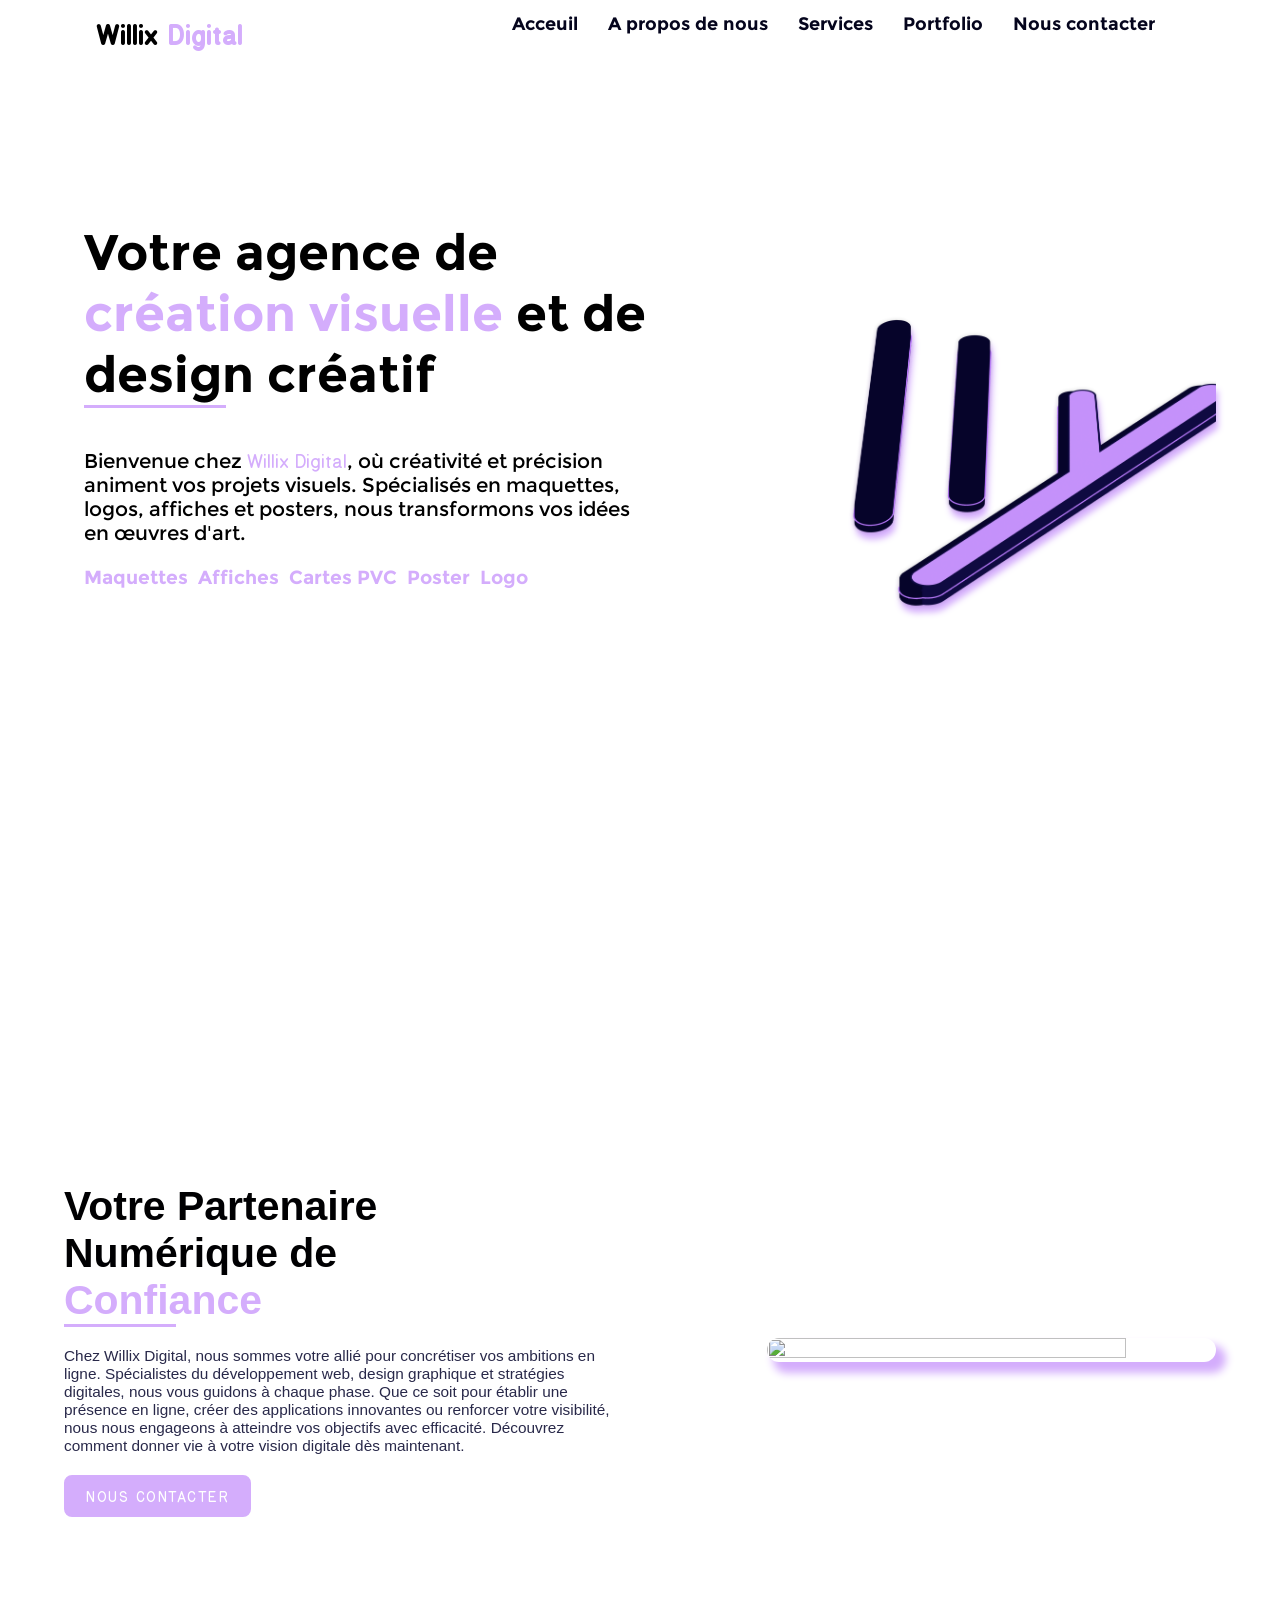
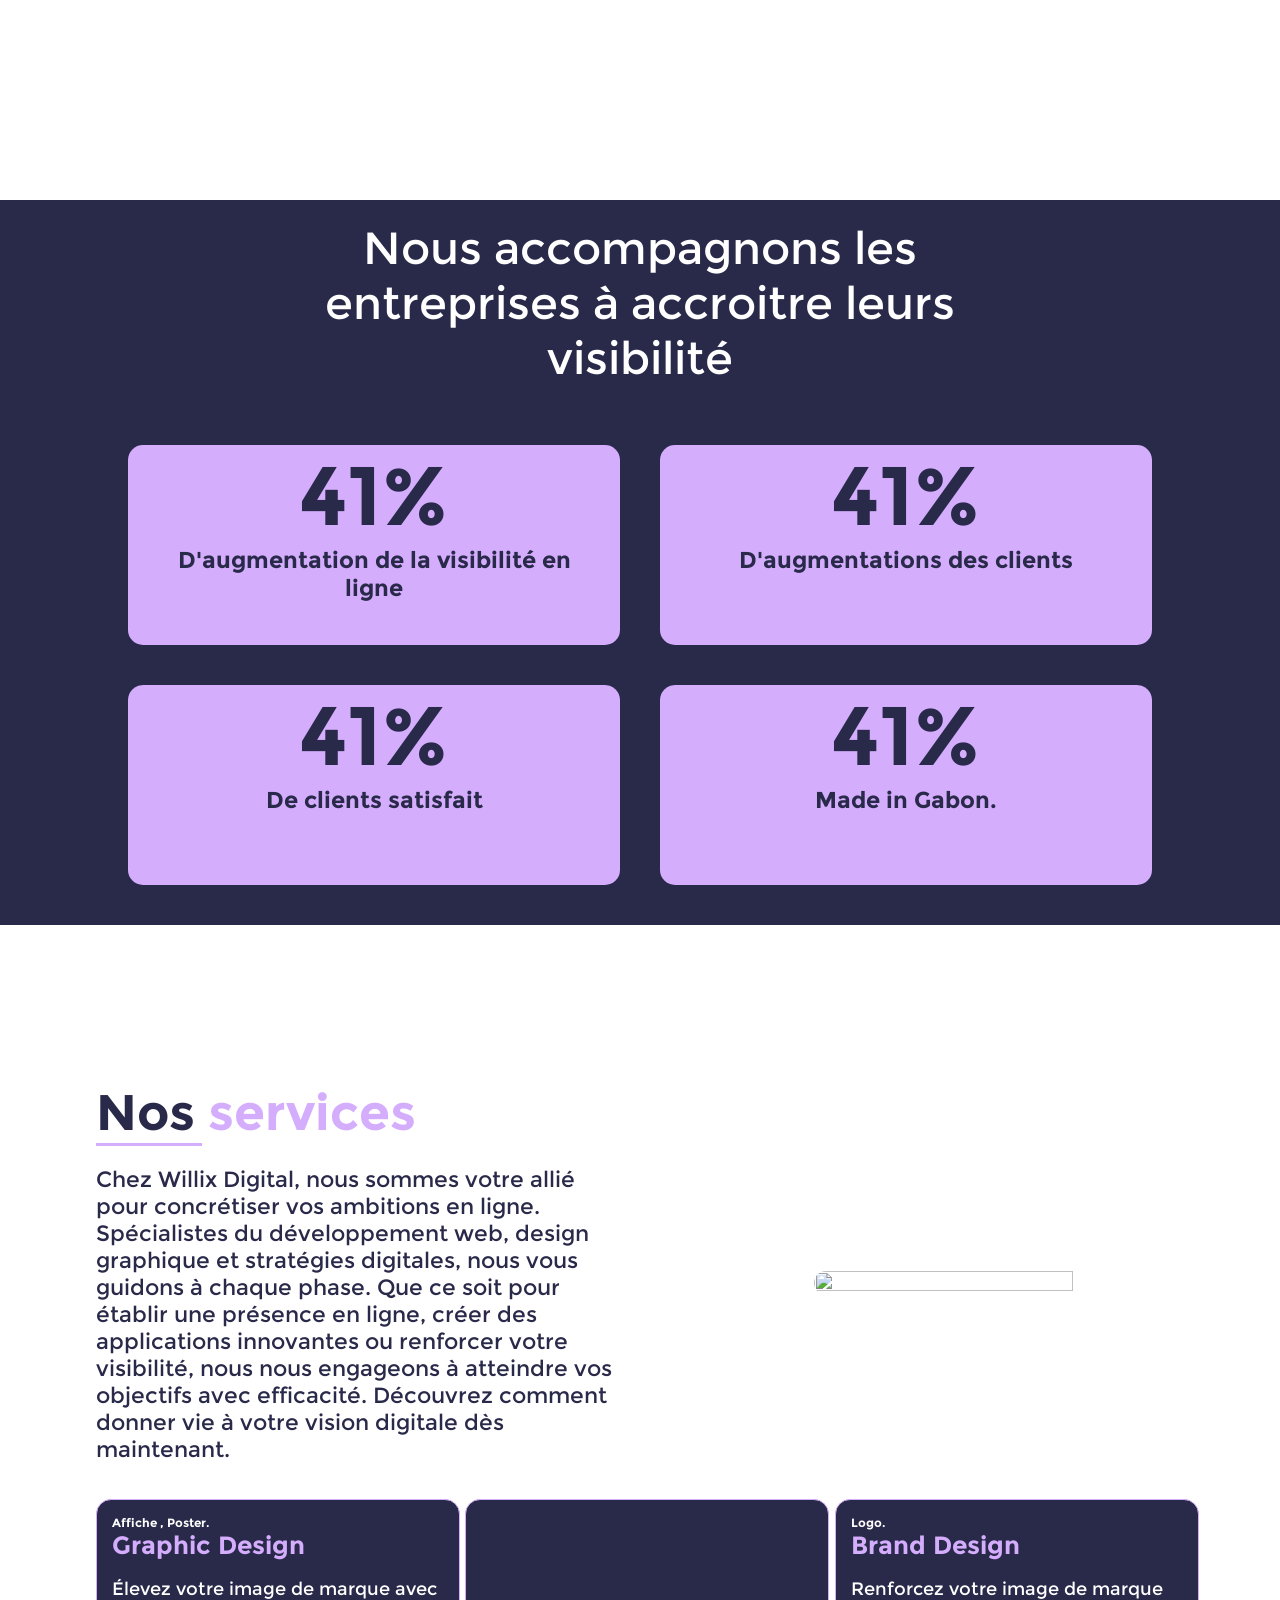
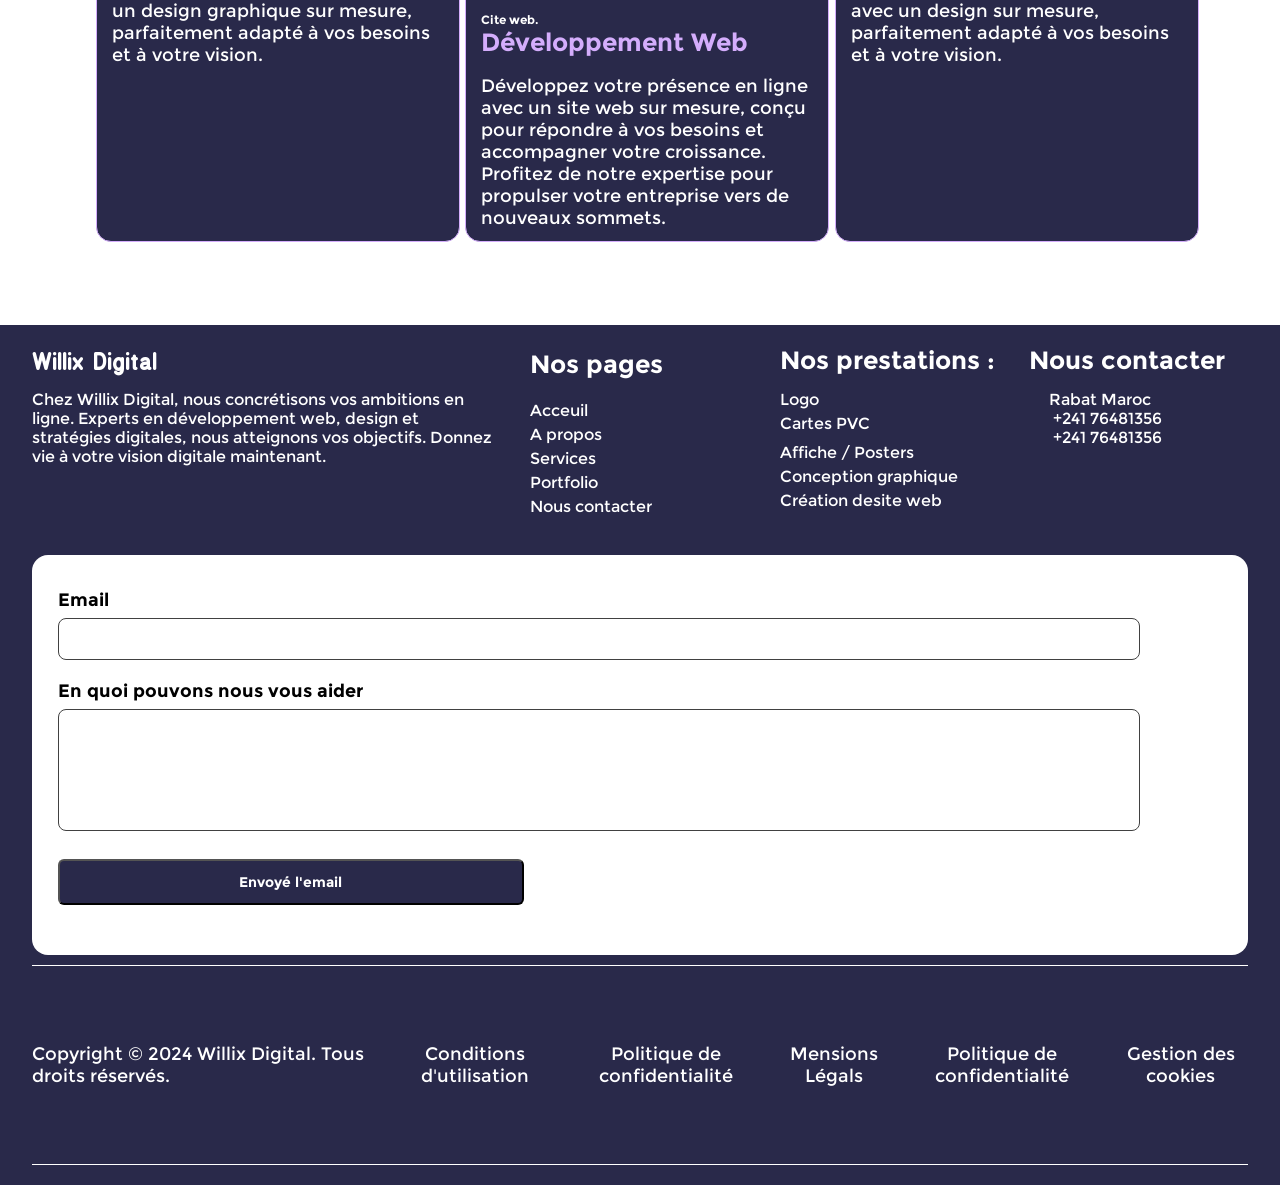
==== commit 13fa64be: "Dépôt 29" ====
--- a/Index.html
+++ b/Index.html
@@ -47,8 +47,8 @@
 
         <div class="head-text ">
             <div class="txt-zone">
-                    <h1 id="tp" >VOTRE AGENCE DE <span>CRÉATION VISUELLE</span> ET DESIGN CRÉATIF</h1>
-                    <h2 class="trait">_______________</h2>
+                    <h1 id="tp" >Votre agence de <span>création visuelle</span> et de design créatif</h1>
+                    <h3 class="tiret"></h3>
                     <p id="secondp" >Bienvenue chez <span> Willix Digital</span>, où créativité et précision animent vos projets visuels. Spécialisés en maquettes, logos, affiches et posters, nous transformons vos idées en œuvres d'art.</p>
                     <p id="firstp"><a href="">Maquettes</a><a href="">Affiches</a><a href="">Cartes PVC</a><a href="">Poster</a><a href="">Logo</a></p>
                     <ul id="socialslinks">
--- a/Style/Style.css
+++ b/Style/Style.css
@@ -12,7 +12,7 @@
 }
 
 .tiret{
-    width :30%;
+    width :20%;
     display: bloc;
     margin-top: -20px;
     margin-bottom: 20px;
